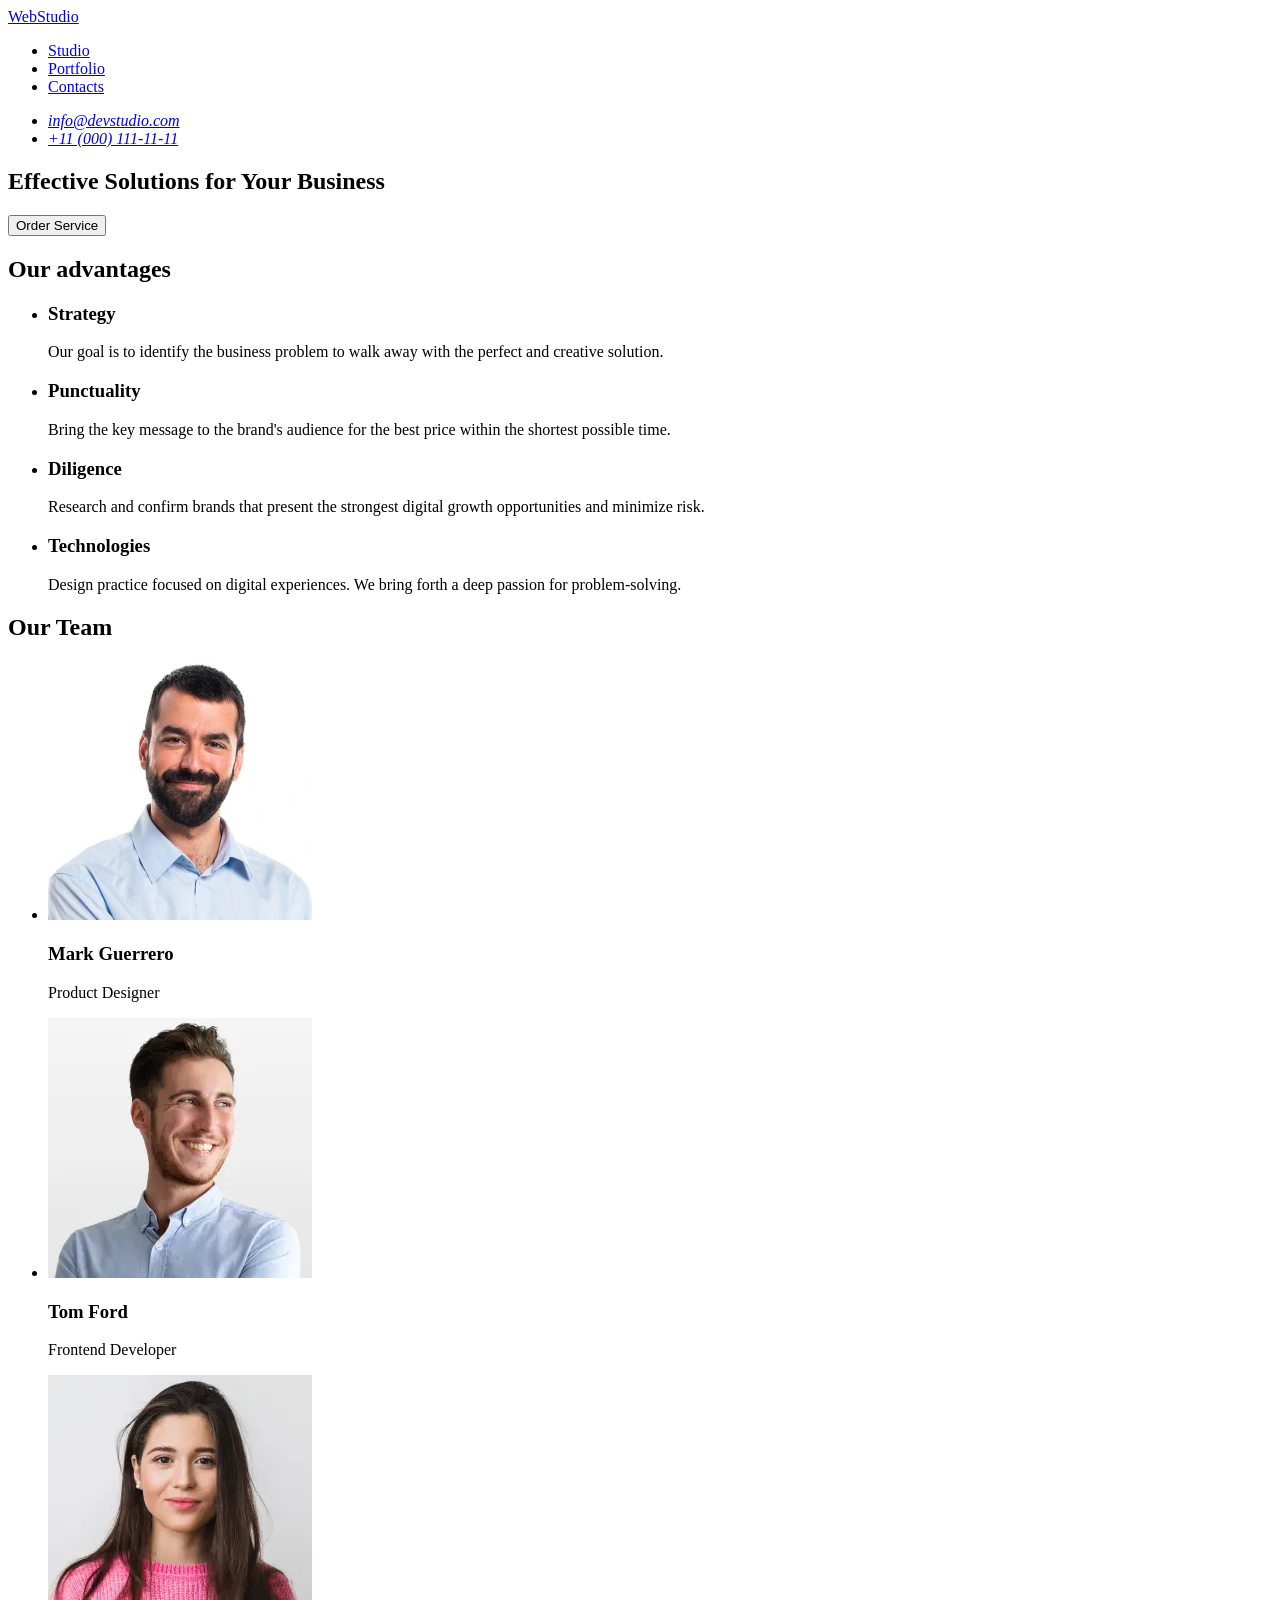
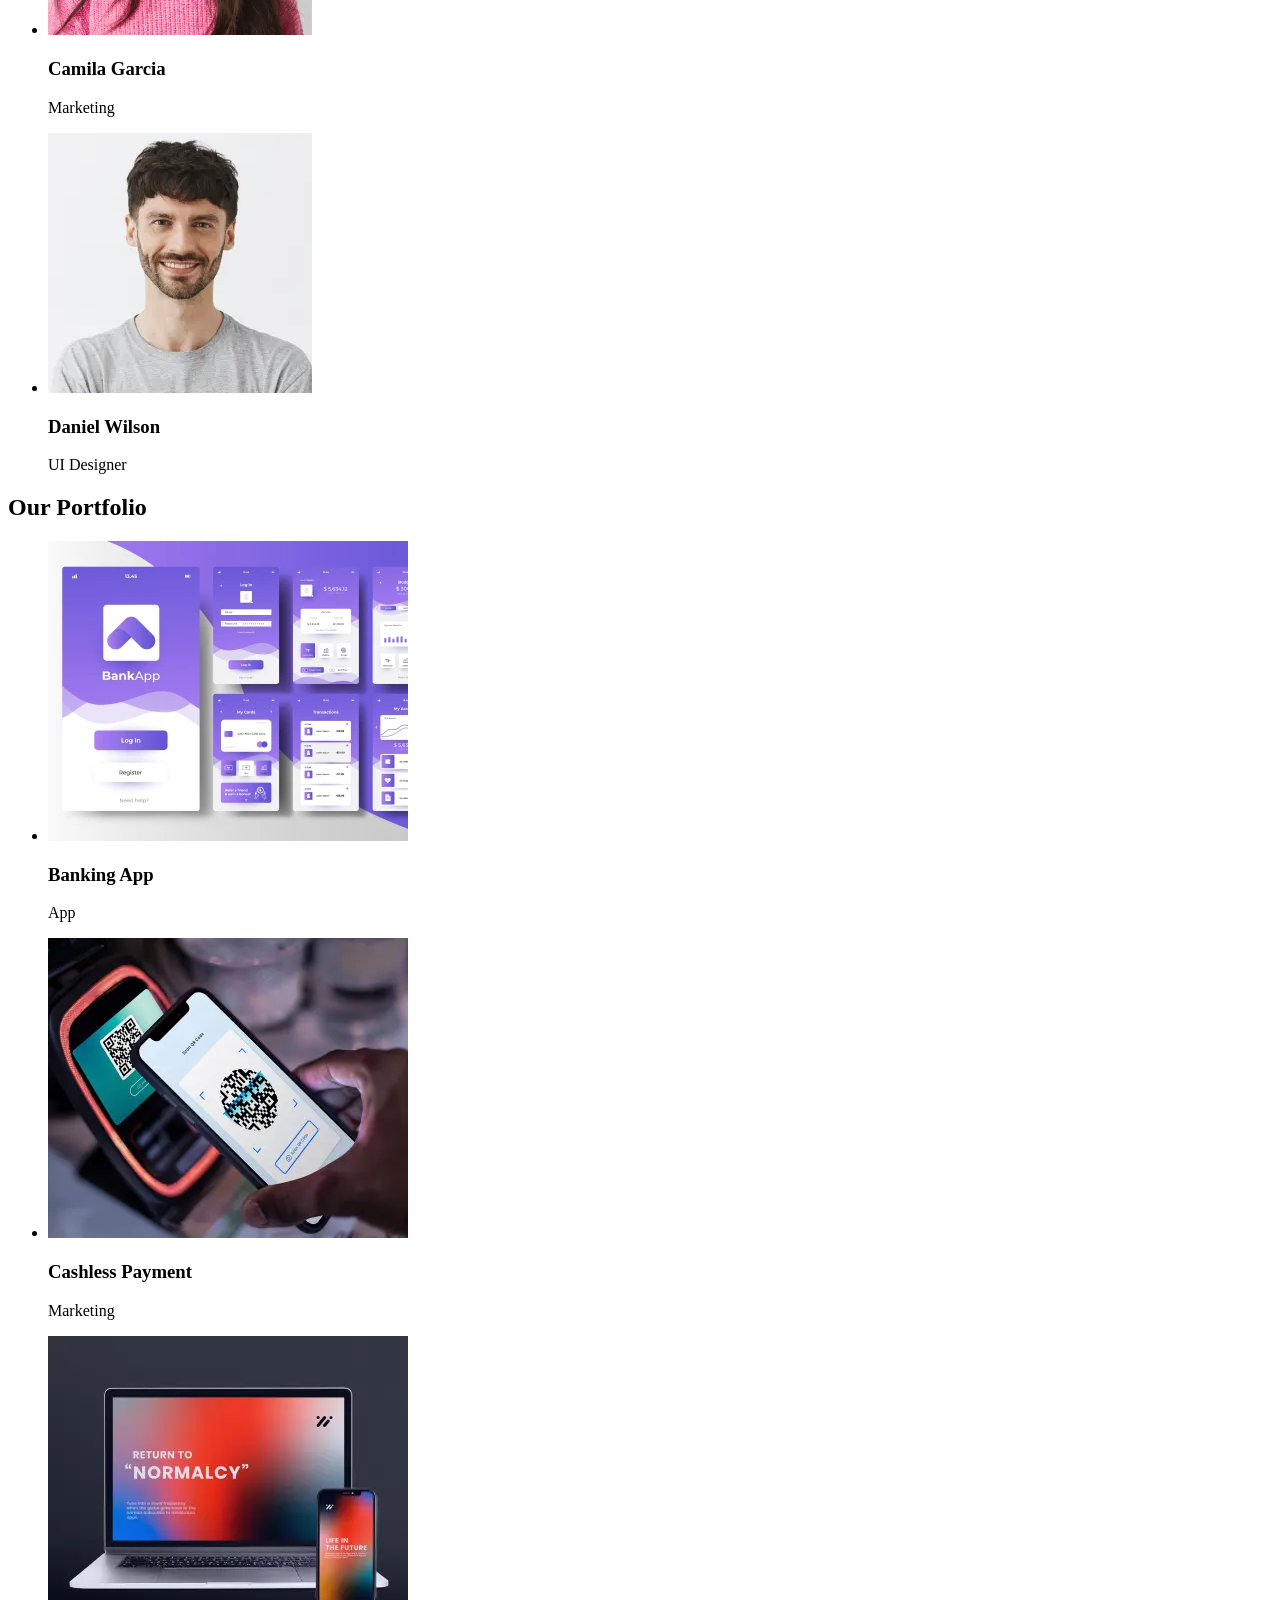
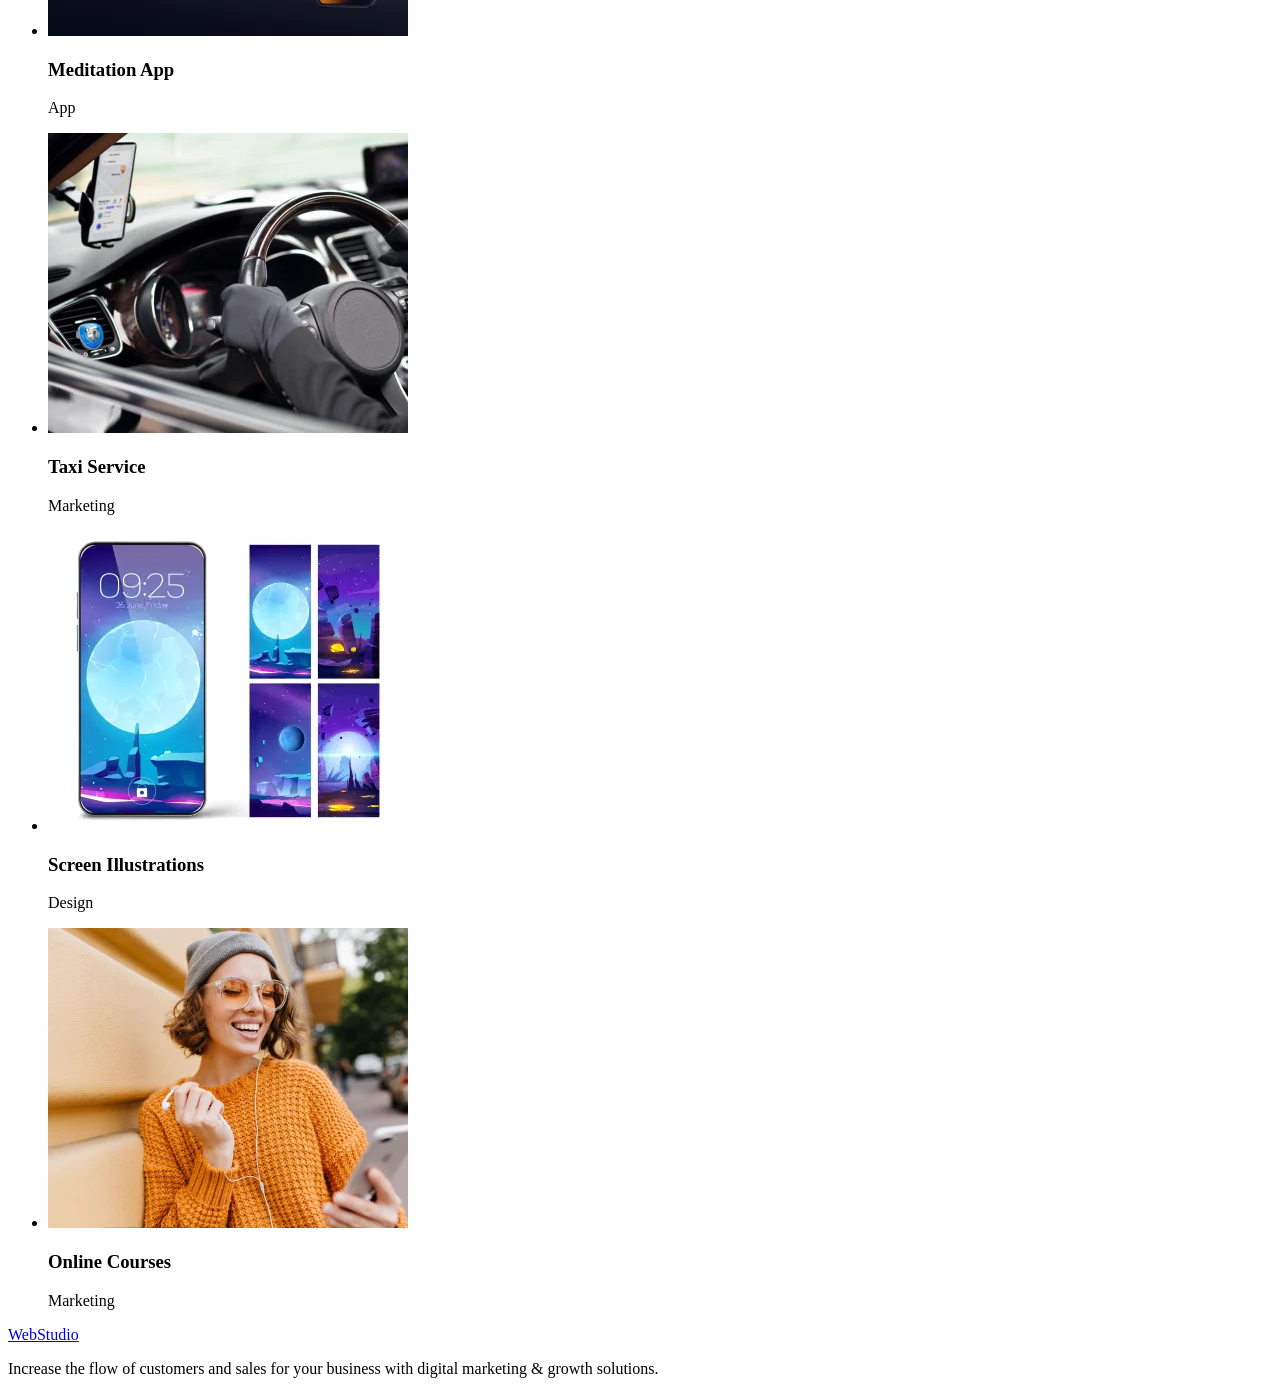
==== index.html @ dbe1999b "add_prettier" ====
<!DOCTYPE html>
<html lang="en">
  <head>
    <meta charset="UTF-8" />
    <meta name="viewport" content="width=device-width, initial-scale=1.0" />
    <title>WEBSTUDIO</title>
  </head>

  <body>
    <header>
      <nav>
        <a href="./index.html">WebStudio</a>
        <ul>
          <li><a href="#">Studio</a></li>
          <li><a href="#">Portfolio</a></li>
          <li><a href="#">Contacts</a></li>
        </ul>
      </nav>
      <address>
        <ul>
          <li><a href="mailto:info@devstudio.com">info@devstudio.com</a></li>
          <li><a href="tel:+110001111111">+11 (000) 111-11-11</a></li>
        </ul>
      </address>
    </header>
    <main>
      <!-- hero section -->
      <section>
        <h1>Effective Solutions for Your Business</h1>
        <button type="button">Order Service</button>
      </section>
      <!-- our advantages section  -->
      <section>
        <h2>Our advantages</h2>
        <ul>
          <li>
            <h3>Strategy</h3>
            <p>
              Our goal is to identify the business problem to walk away with the
              perfect and creative solution.
            </p>
          </li>
          <li>
            <h3>Punctuality</h3>
            <p>
              Bring the key message to the brand's audience for the best price
              within the shortest possible time.
            </p>
          </li>
          <li>
            <h3>Diligence</h3>
            <p>
              Research and confirm brands that present the strongest digital
              growth opportunities and minimize risk.
            </p>
          </li>
          <li>
            <h3>Technologies</h3>
            <p>
              Design practice focused on digital experiences. We bring forth a
              deep passion for problem-solving.
            </p>
          </li>
        </ul>
      </section>
      <!-- our team section -->
      <section>
        <h2>Our Team</h2>
        <ul>
          <li>
            <img
              src="./images/our_team/Mark Guerrero.webp"
              alt="img-Product-Designer "
              width="264"
            />
            <h3>Mark Guerrero</h3>
            <p>Product Designer</p>
          </li>
          <li>
            <img
              src="./images/our_team/Tom Ford.webp"
              alt="img-Tom-Ford"
              width="264"
            />
            <h3>Tom Ford</h3>
            <p>Frontend Developer</p>
          </li>
          <li>
            <img
              src="./images/our_team/Camila Garcia.webp"
              alt="img-Camila-Garcia"
              width="264"
            />
            <h3>Camila Garcia</h3>
            <p>Marketing</p>
          </li>
          <li>
            <img
              src="./images/our_team/Daniel Wilson.webp"
              alt="img-Daniel-Wilson"
              width="264"
            />
            <h3>Daniel Wilson</h3>
            <p>UI Designer</p>
          </li>
        </ul>
      </section>
      <section>
        <h2>Our Portfolio</h2>
        <ul>
          <li>
            <img
              src="./images/our_portfolio/banking_app.webp"
              alt="banking_app"
              width="360"
            />
            <h3>Banking App</h3>
            <p>App</p>
          </li>
          <li>
            <img
              src="./images/our_portfolio/cashless_payment.webp"
              alt=" cashless_payment"
              width="360"
            />
            <h3>Cashless Payment</h3>
            <p>Marketing</p>
          </li>
          <li>
            <img
              src="./images/our_portfolio/meditation_app.webp"
              alt=" meditation_app"
              width="360"
            />
            <h3>Meditation App</h3>
            <p>App</p>
          </li>
          <li>
            <img
              src="./images/our_portfolio/taxi_service.webp"
              alt=" taxi_service"
              width="360"
            />
            <h3>Taxi Service</h3>
            <p>Marketing</p>
          </li>
          <li>
            <img
              src="./images/our_portfolio/screen_illustrations.webp"
              alt="screen_illustrations"
              width="360"
            />
            <h3>Screen Illustrations</h3>
            <p>Design</p>
          </li>
          <li>
            <img
              src="./images/our_portfolio/online_courses.webp"
              alt=" online_courses"
              width="360"
            />
            <h3>Online Courses</h3>
            <p>Marketing</p>
          </li>
        </ul>
      </section>
    </main>
    <footer>
      <a href="./index.html">WebStudio</a>
      <p>
        Increase the flow of customers and sales for your business with digital
        marketing & growth solutions.
      </p>
    </footer>
  </body>
</html>
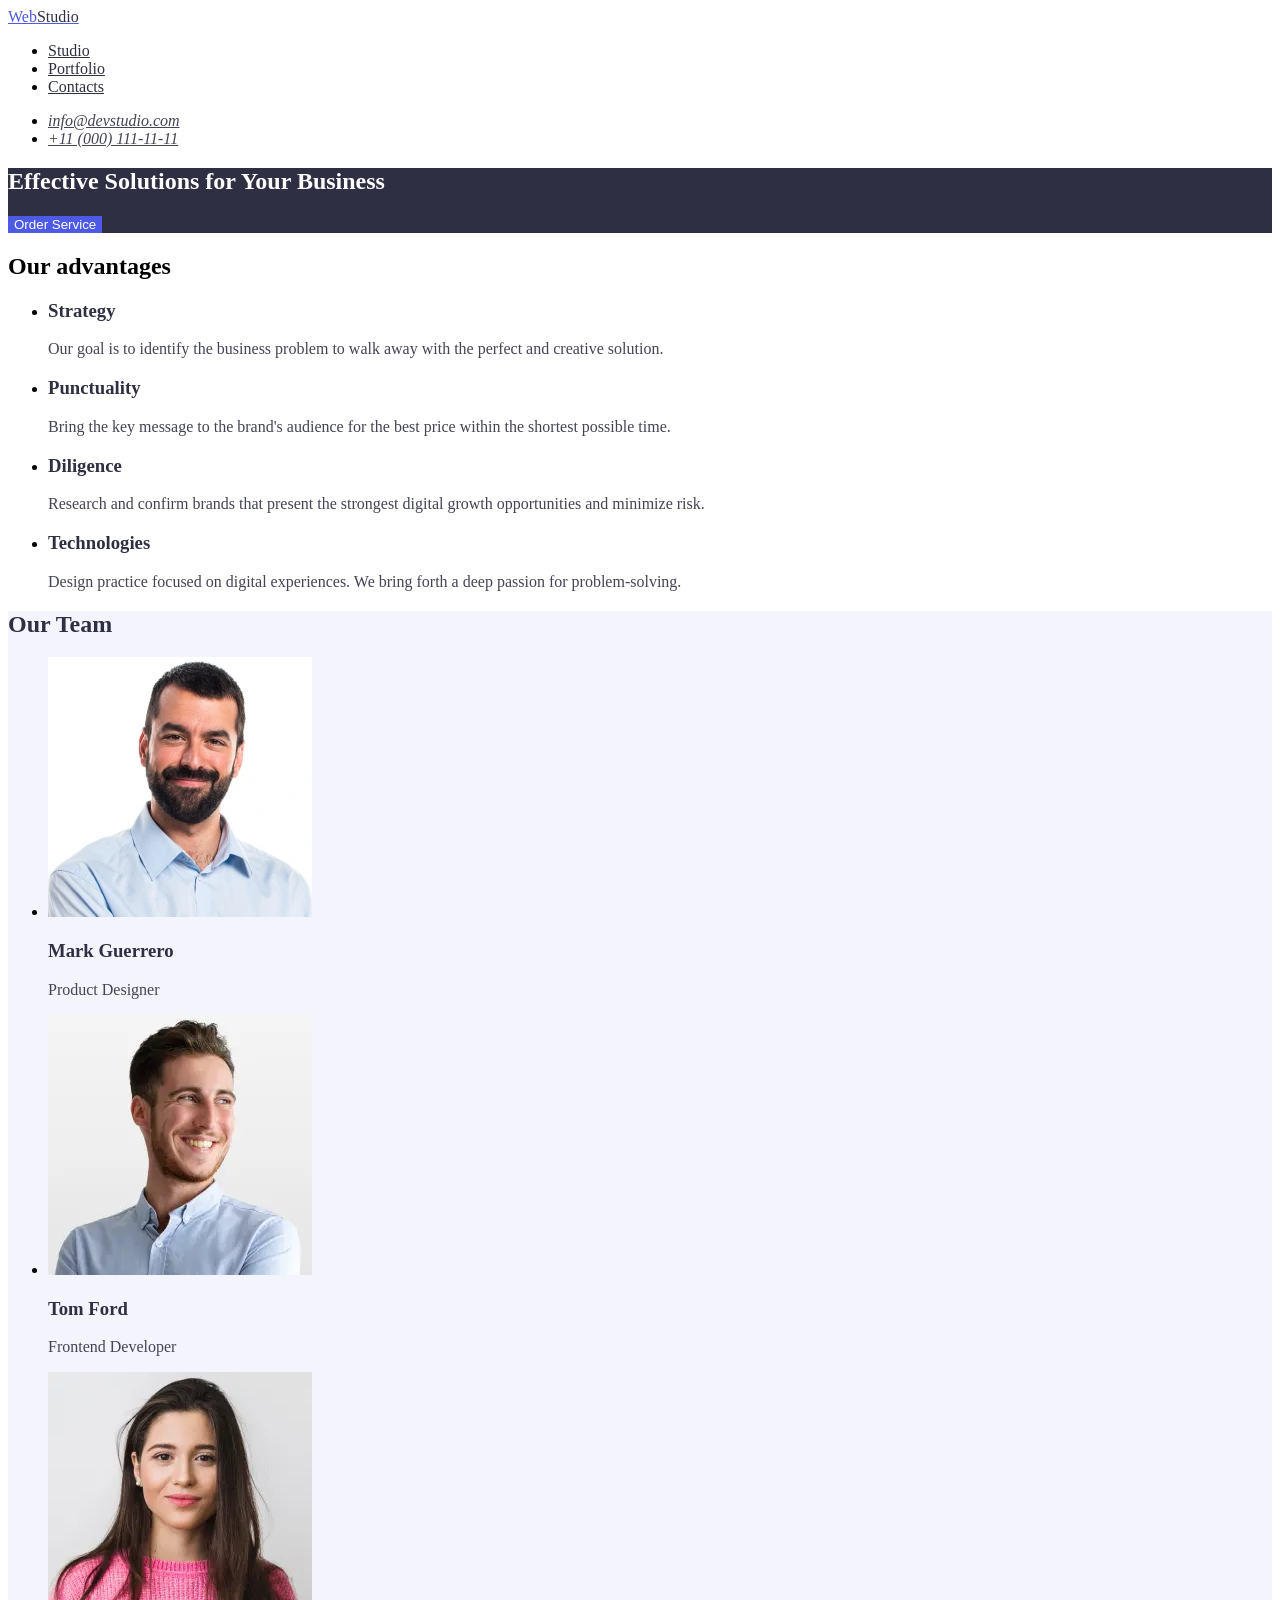
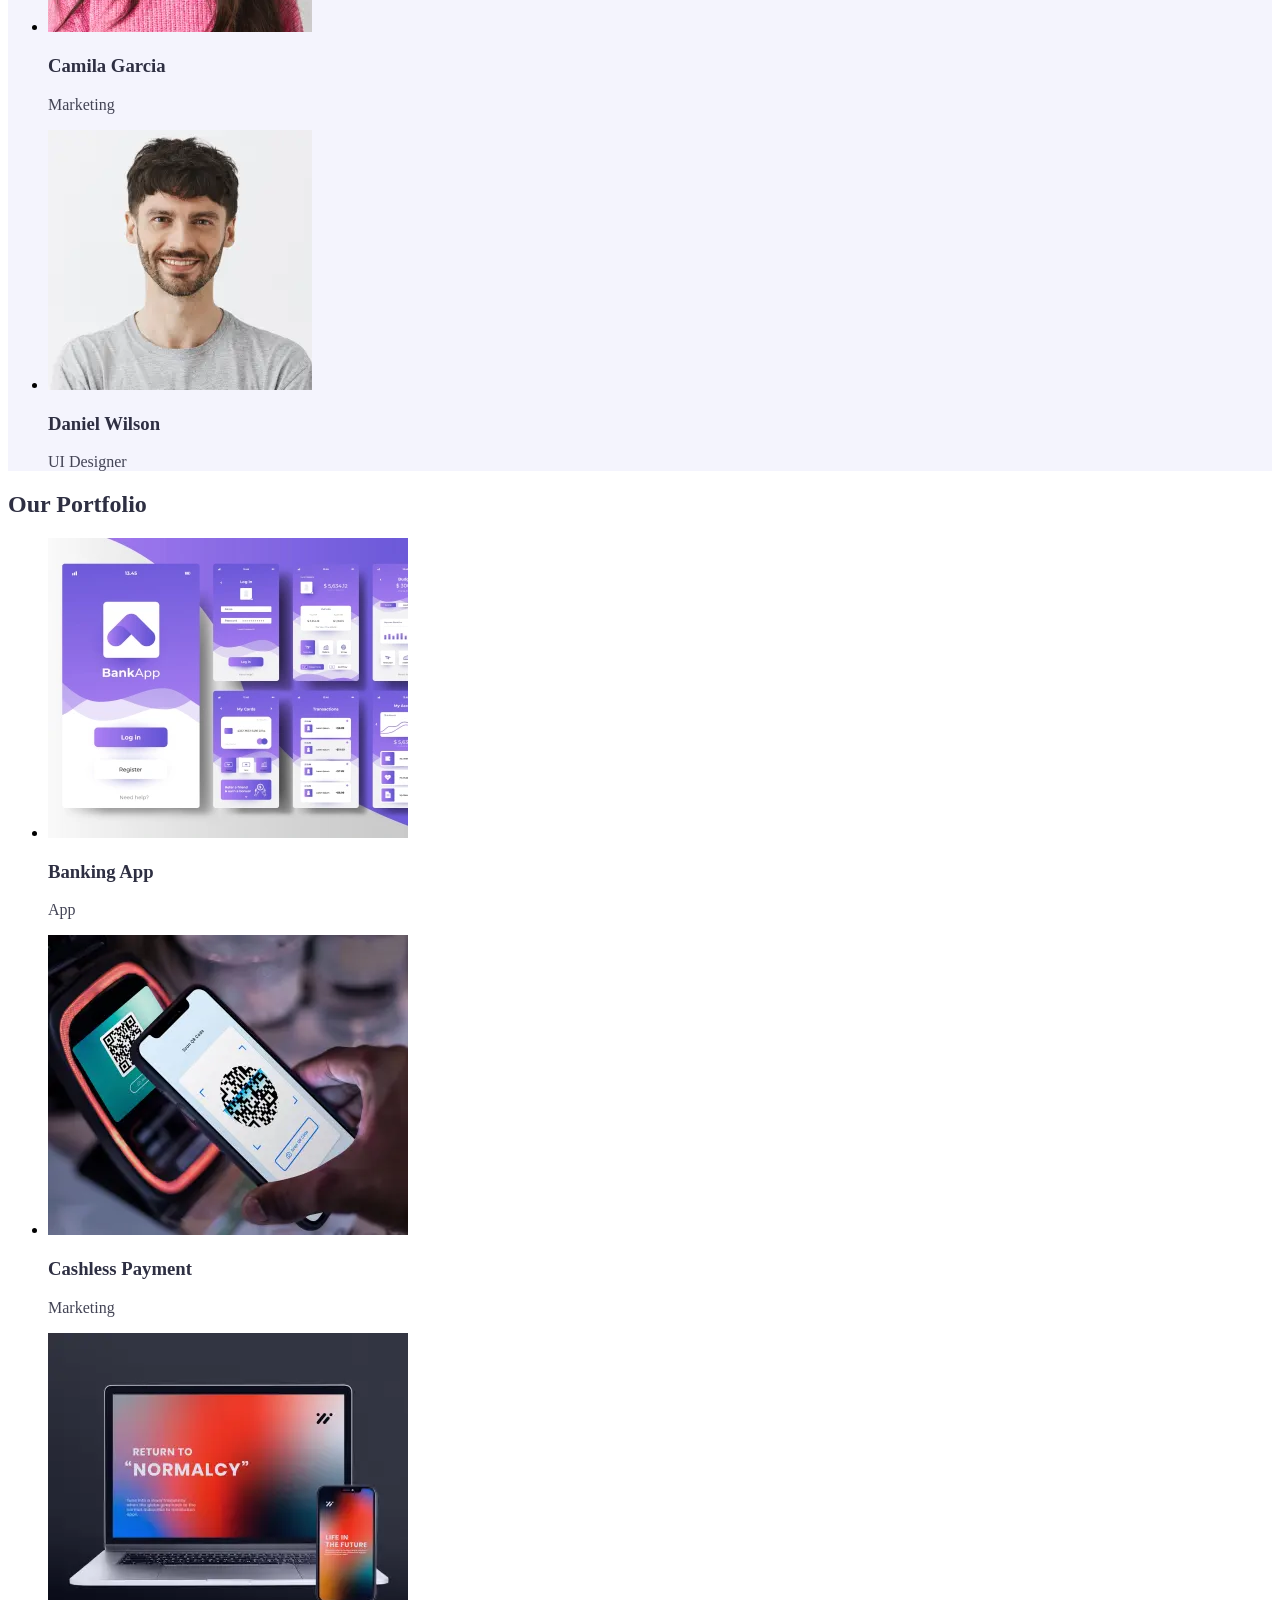
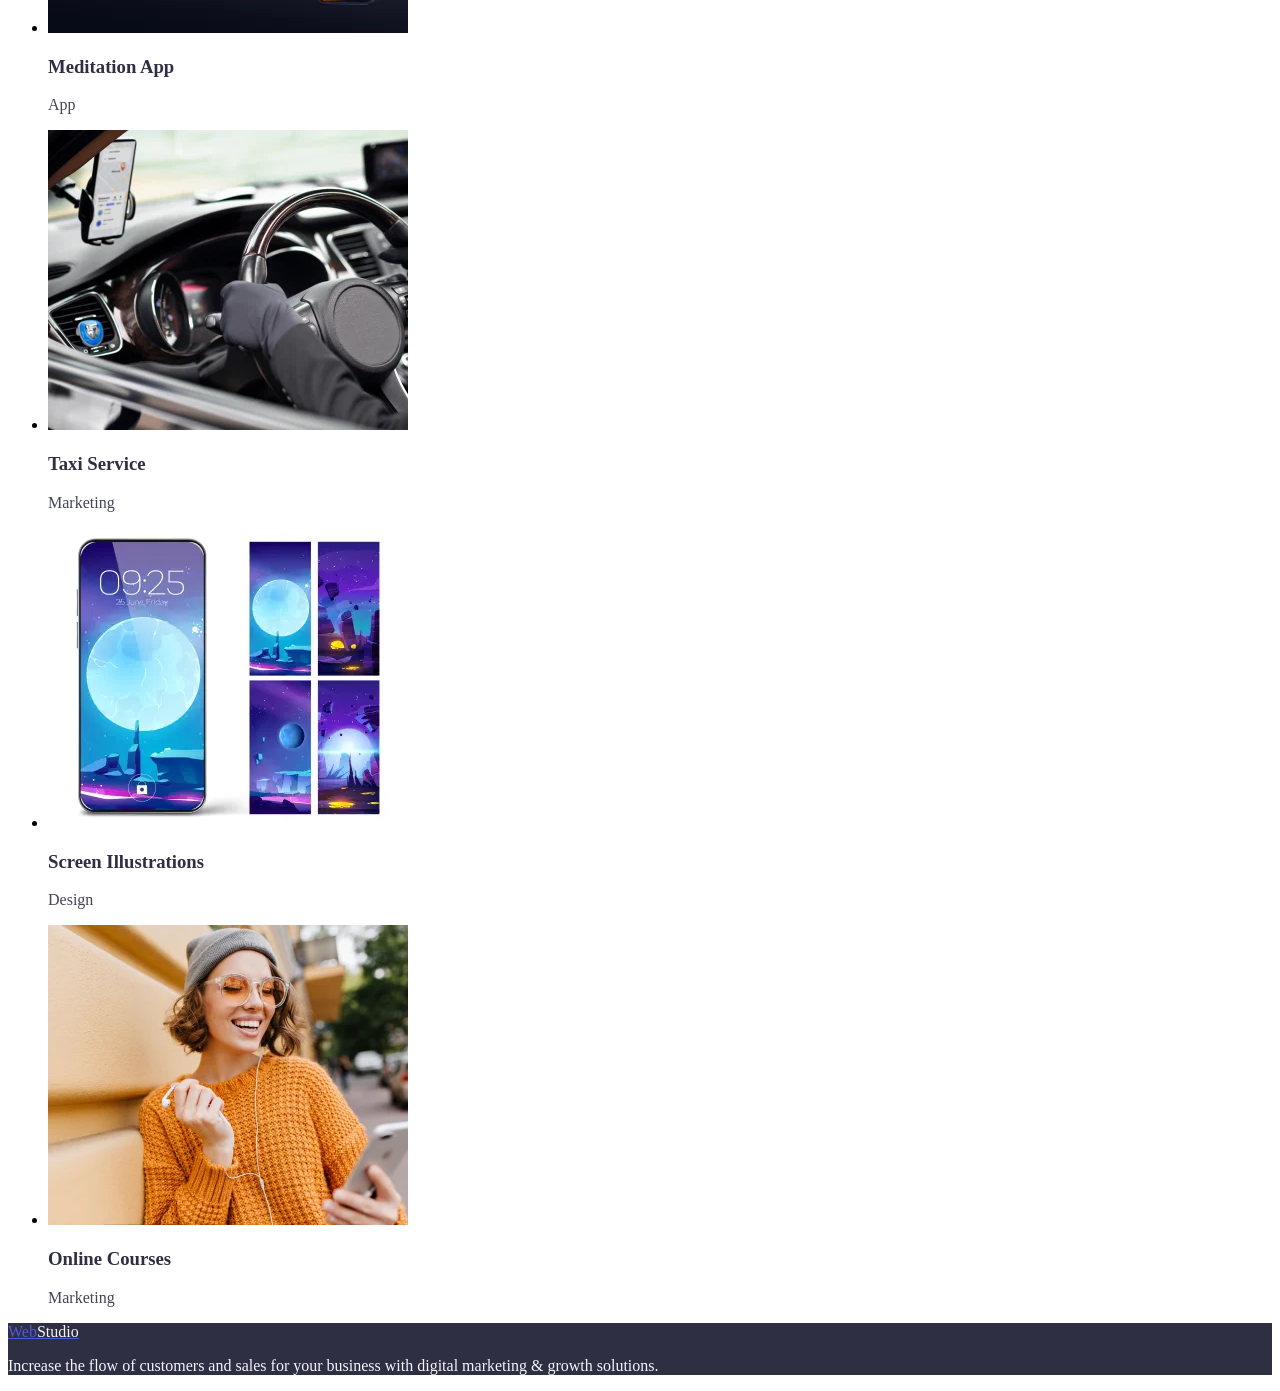
==== commit ea8f071d: "add-first-styles" ====
--- a/index.html
+++ b/index.html
@@ -4,59 +4,76 @@
     <meta charset="UTF-8" />
     <meta name="viewport" content="width=device-width, initial-scale=1.0" />
     <title>WEBSTUDIO</title>
+    <!-- styles -->
+    <link rel="stylesheet" href="./css/styles.css" />
+    <!-- fonts -->
+    <link rel="preconnect" href="https://fonts.googleapis.com" />
+    <link rel="preconnect" href="https://fonts.gstatic.com" crossorigin />
+    <link
+      href="https://fonts.googleapis.com/css2?family=Raleway:wght@700&family=Roboto:ital,wght@0,400;0,500;1,700&display=swap"
+      rel="stylesheet"
+    />
   </head>
 
   <body>
     <header>
       <nav>
-        <a href="./index.html">WebStudio</a>
+        <a class="logo" href="./index.html">
+          Web<span class="logo-studio">Studio</span></a
+        >
         <ul>
-          <li><a href="#">Studio</a></li>
-          <li><a href="#">Portfolio</a></li>
-          <li><a href="#">Contacts</a></li>
+          <li><a class="nav-link" href="#">Studio</a></li>
+          <li><a class="nav-link" href="#">Portfolio</a></li>
+          <li><a class="nav-link" href="#">Contacts</a></li>
         </ul>
       </nav>
       <address>
         <ul>
-          <li><a href="mailto:info@devstudio.com">info@devstudio.com</a></li>
-          <li><a href="tel:+110001111111">+11 (000) 111-11-11</a></li>
+          <li>
+            <a class="nav-mail" href="mailto:info@devstudio.com"
+              >info@devstudio.com</a
+            >
+          </li>
+          <li>
+            <a class="nav-tel" href="tel:+110001111111">+11 (000) 111-11-11</a>
+          </li>
         </ul>
       </address>
     </header>
     <main>
       <!-- hero section -->
-      <section>
-        <h1>Effective Solutions for Your Business</h1>
-        <button type="button">Order Service</button>
+      <section class="hero-section">
+        <h1 class="hero-title">Effective Solutions for Your Business</h1>
+        <button class="hero-button" type="button">Order Service</button>
       </section>
       <!-- our advantages section  -->
-      <section>
+      <section class="our-advantages-section">
         <h2>Our advantages</h2>
         <ul>
           <li>
-            <h3>Strategy</h3>
-            <p>
+            <h3 class="advantages-title">Strategy</h3>
+            <p class="advantages-text">
               Our goal is to identify the business problem to walk away with the
               perfect and creative solution.
             </p>
           </li>
           <li>
-            <h3>Punctuality</h3>
-            <p>
+            <h3 class="advantages-title">Punctuality</h3>
+            <p class="advantages-text">
               Bring the key message to the brand's audience for the best price
               within the shortest possible time.
             </p>
           </li>
           <li>
-            <h3>Diligence</h3>
-            <p>
+            <h3 class="advantages-title">Diligence</h3>
+            <p class="advantages-text">
               Research and confirm brands that present the strongest digital
               growth opportunities and minimize risk.
             </p>
           </li>
           <li>
-            <h3>Technologies</h3>
-            <p>
+            <h3 class="advantages-title">Technologies</h3>
+            <p class="advantages-text">
               Design practice focused on digital experiences. We bring forth a
               deep passion for problem-solving.
             </p>
@@ -64,8 +81,8 @@
         </ul>
       </section>
       <!-- our team section -->
-      <section>
-        <h2>Our Team</h2>
+      <section class="our-team-section">
+        <h2 class="team-title">Our Team</h2>
         <ul>
           <li>
             <img
@@ -73,8 +90,8 @@
               alt="img-Product-Designer "
               width="264"
             />
-            <h3>Mark Guerrero</h3>
-            <p>Product Designer</p>
+            <h3 class="name-team-title">Mark Guerrero</h3>
+            <p class="prof-name-title">Product Designer</p>
           </li>
           <li>
             <img
@@ -82,8 +99,8 @@
               alt="img-Tom-Ford"
               width="264"
             />
-            <h3>Tom Ford</h3>
-            <p>Frontend Developer</p>
+            <h3 class="name-team-title">Tom Ford</h3>
+            <p class="prof-name-title">Frontend Developer</p>
           </li>
           <li>
             <img
@@ -91,8 +108,8 @@
               alt="img-Camila-Garcia"
               width="264"
             />
-            <h3>Camila Garcia</h3>
-            <p>Marketing</p>
+            <h3 class="name-team-title">Camila Garcia</h3>
+            <p class="prof-name-title">Marketing</p>
           </li>
           <li>
             <img
@@ -100,13 +117,14 @@
               alt="img-Daniel-Wilson"
               width="264"
             />
-            <h3>Daniel Wilson</h3>
-            <p>UI Designer</p>
+            <h3 class="name-team-title">Daniel Wilson</h3>
+            <p class="prof-name-title">UI Designer</p>
           </li>
         </ul>
       </section>
-      <section>
-        <h2>Our Portfolio</h2>
+      <!-- Our Portfolio -->
+      <section class="our-porfolio-section">
+        <h2 class="portfolio-title">Our Portfolio</h2>
         <ul>
           <li>
             <img
@@ -114,8 +132,8 @@
               alt="banking_app"
               width="360"
             />
-            <h3>Banking App</h3>
-            <p>App</p>
+            <h3 class="service-title">Banking App</h3>
+            <p class="option-text">App</p>
           </li>
           <li>
             <img
@@ -123,8 +141,8 @@
               alt=" cashless_payment"
               width="360"
             />
-            <h3>Cashless Payment</h3>
-            <p>Marketing</p>
+            <h3 class="service-title">Cashless Payment</h3>
+            <p class="option-text">Marketing</p>
           </li>
           <li>
             <img
@@ -132,8 +150,8 @@
               alt=" meditation_app"
               width="360"
             />
-            <h3>Meditation App</h3>
-            <p>App</p>
+            <h3 class="service-title">Meditation App</h3>
+            <p class="option-text">App</p>
           </li>
           <li>
             <img
@@ -141,8 +159,8 @@
               alt=" taxi_service"
               width="360"
             />
-            <h3>Taxi Service</h3>
-            <p>Marketing</p>
+            <h3 class="service-title">Taxi Service</h3>
+            <p class="option-text">Marketing</p>
           </li>
           <li>
             <img
@@ -150,8 +168,8 @@
               alt="screen_illustrations"
               width="360"
             />
-            <h3>Screen Illustrations</h3>
-            <p>Design</p>
+            <h3 class="service-title">Screen Illustrations</h3>
+            <p class="option-text">Design</p>
           </li>
           <li>
             <img
@@ -159,15 +177,18 @@
               alt=" online_courses"
               width="360"
             />
-            <h3>Online Courses</h3>
-            <p>Marketing</p>
+            <h3 class="service-title">Online Courses</h3>
+            <p class="option-text">Marketing</p>
           </li>
         </ul>
       </section>
     </main>
-    <footer>
-      <a href="./index.html">WebStudio</a>
-      <p>
+    <!-- footer-section -->
+    <footer class="footer-section">
+      <a class="logo" href="./index.html"
+        >Web<span class="logo-studio-footer">Studio</span>
+      </a>
+      <p class="footer-text">
         Increase the flow of customers and sales for your business with digital
         marketing & growth solutions.
       </p>
--- a/css/styles.css
+++ b/css/styles.css
@@ -0,0 +1,99 @@
+/* HEADER */
+
+.logo{
+    color:#4D5AE5;
+}
+.logo-studio{
+    color: #2E2F42;
+}
+.nav-link{
+    color:#2E2F42;
+}
+.nav-link:active{
+    color: #404BBF;
+}
+.nav-mail{
+    color:#434455;
+}
+.nav-mail:active{
+    color:#404BBF;
+}
+.nav-tel {
+    color:#434455;
+}
+
+/* HERO-SECTION */
+
+.hero-section{
+    background-color: #2E2F42;
+}
+
+.hero-title{
+    color: #FFFFFF;
+}
+
+.hero-button{
+    background-color: #4D5AE5;
+    color: #FFFFFF;
+    cursor: pointer;
+    border: none;
+}
+.hero-button:hover {
+    background-color: #404BBF;
+    color: #FFFFFF;
+    
+}
+
+/* OUR ADVANTAGES */
+
+.our-advantages-section{
+    background-color: #fff;
+}
+.advantages-title{
+    color: #2E2F42;
+}
+.advantages-text{
+    color: #434455;
+}
+
+/* OUR TEAM */
+
+.our-team-section{
+    background-color: #F4F4FD;
+}
+.team-title{
+    color: #2E2F42;
+}
+.name-team-title{
+    color: #2E2F42;
+}
+.prof-name-title{
+    color: #434455;
+}
+
+/* Our portfolio */
+.our-porfolio-section{
+    background-color: #FFFFFF;
+}
+.portfolio-title{
+    color: #2E2F42;
+}
+.service-title{
+    color: #2E2F42;
+}
+.option-text{
+    color: #434455;
+}
+/* FOOTER */
+.footer-section{
+    background-color: #2E2F42;
+}
+.logo{
+    color: #4D5AE5;
+}
+.logo-studio-footer{
+    color: #F4F4FD;
+}
+.footer-text{
+    color: #F4F4FD;
+}
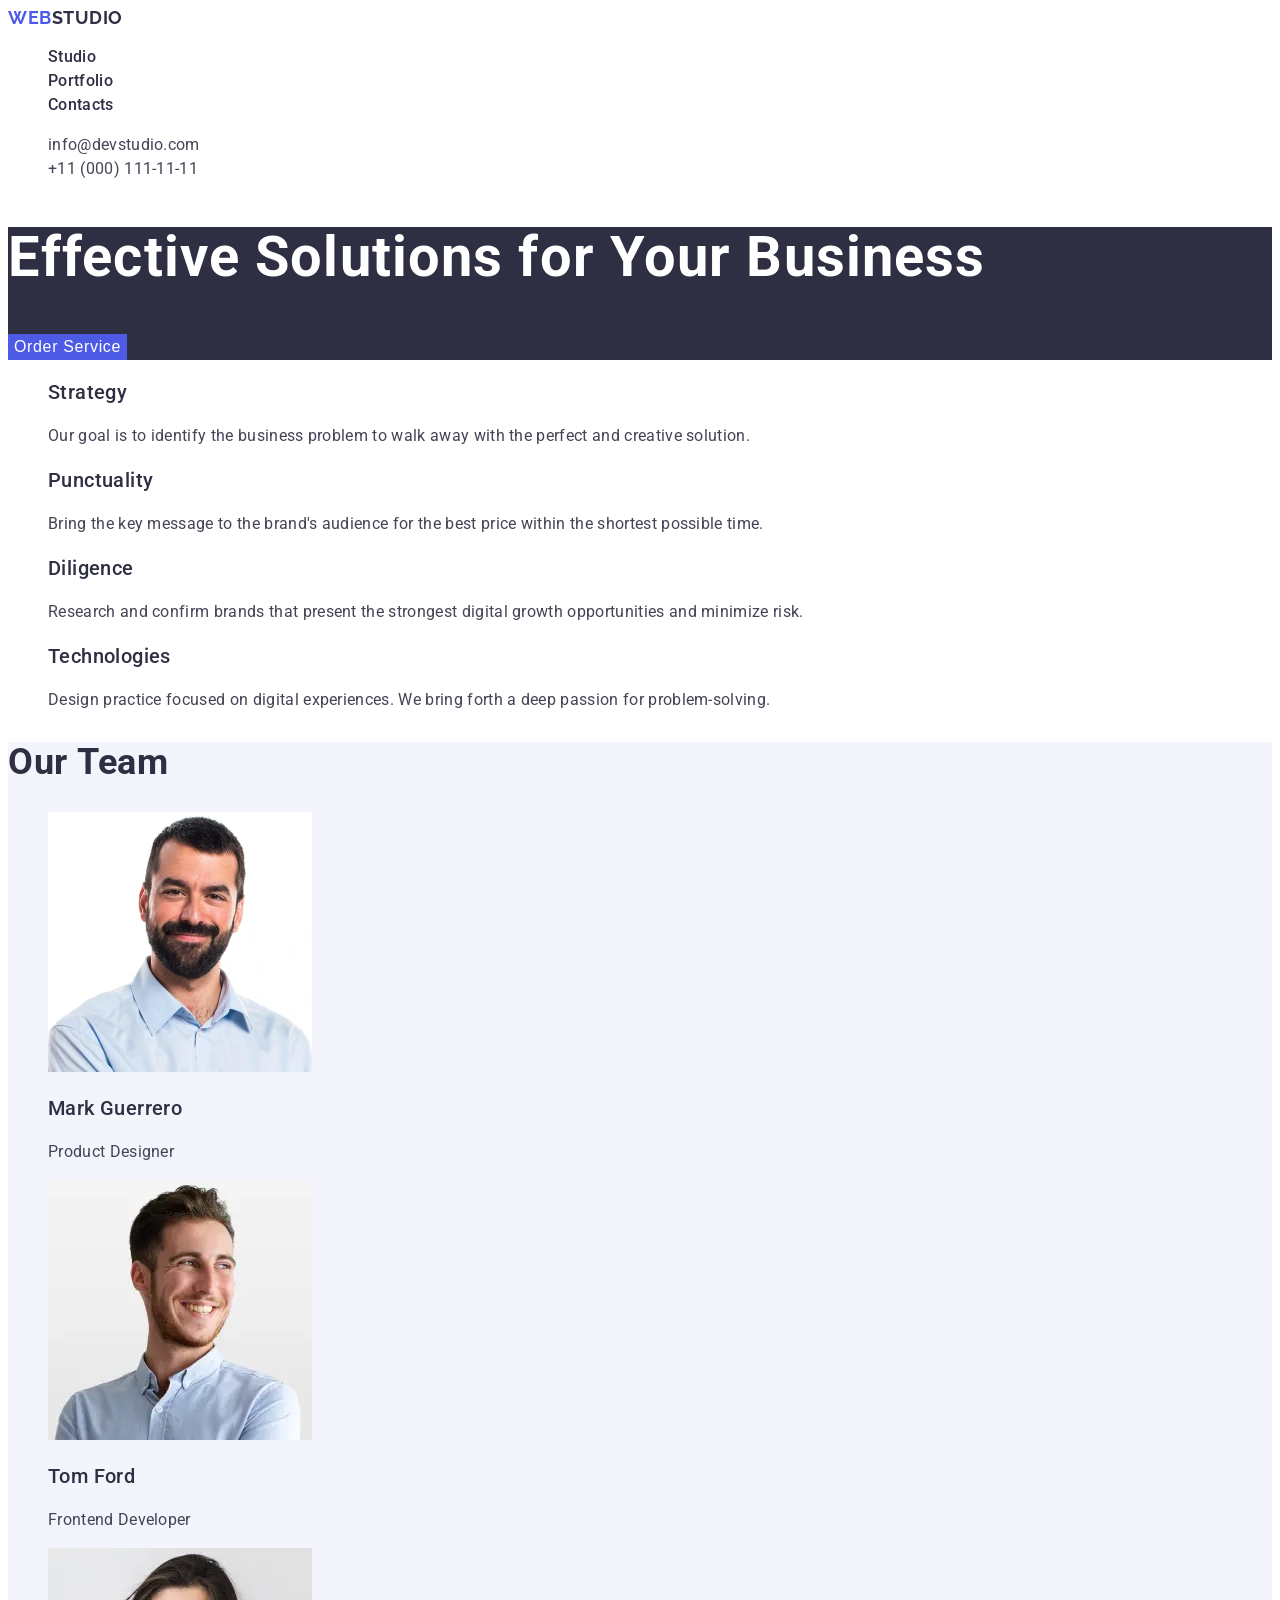
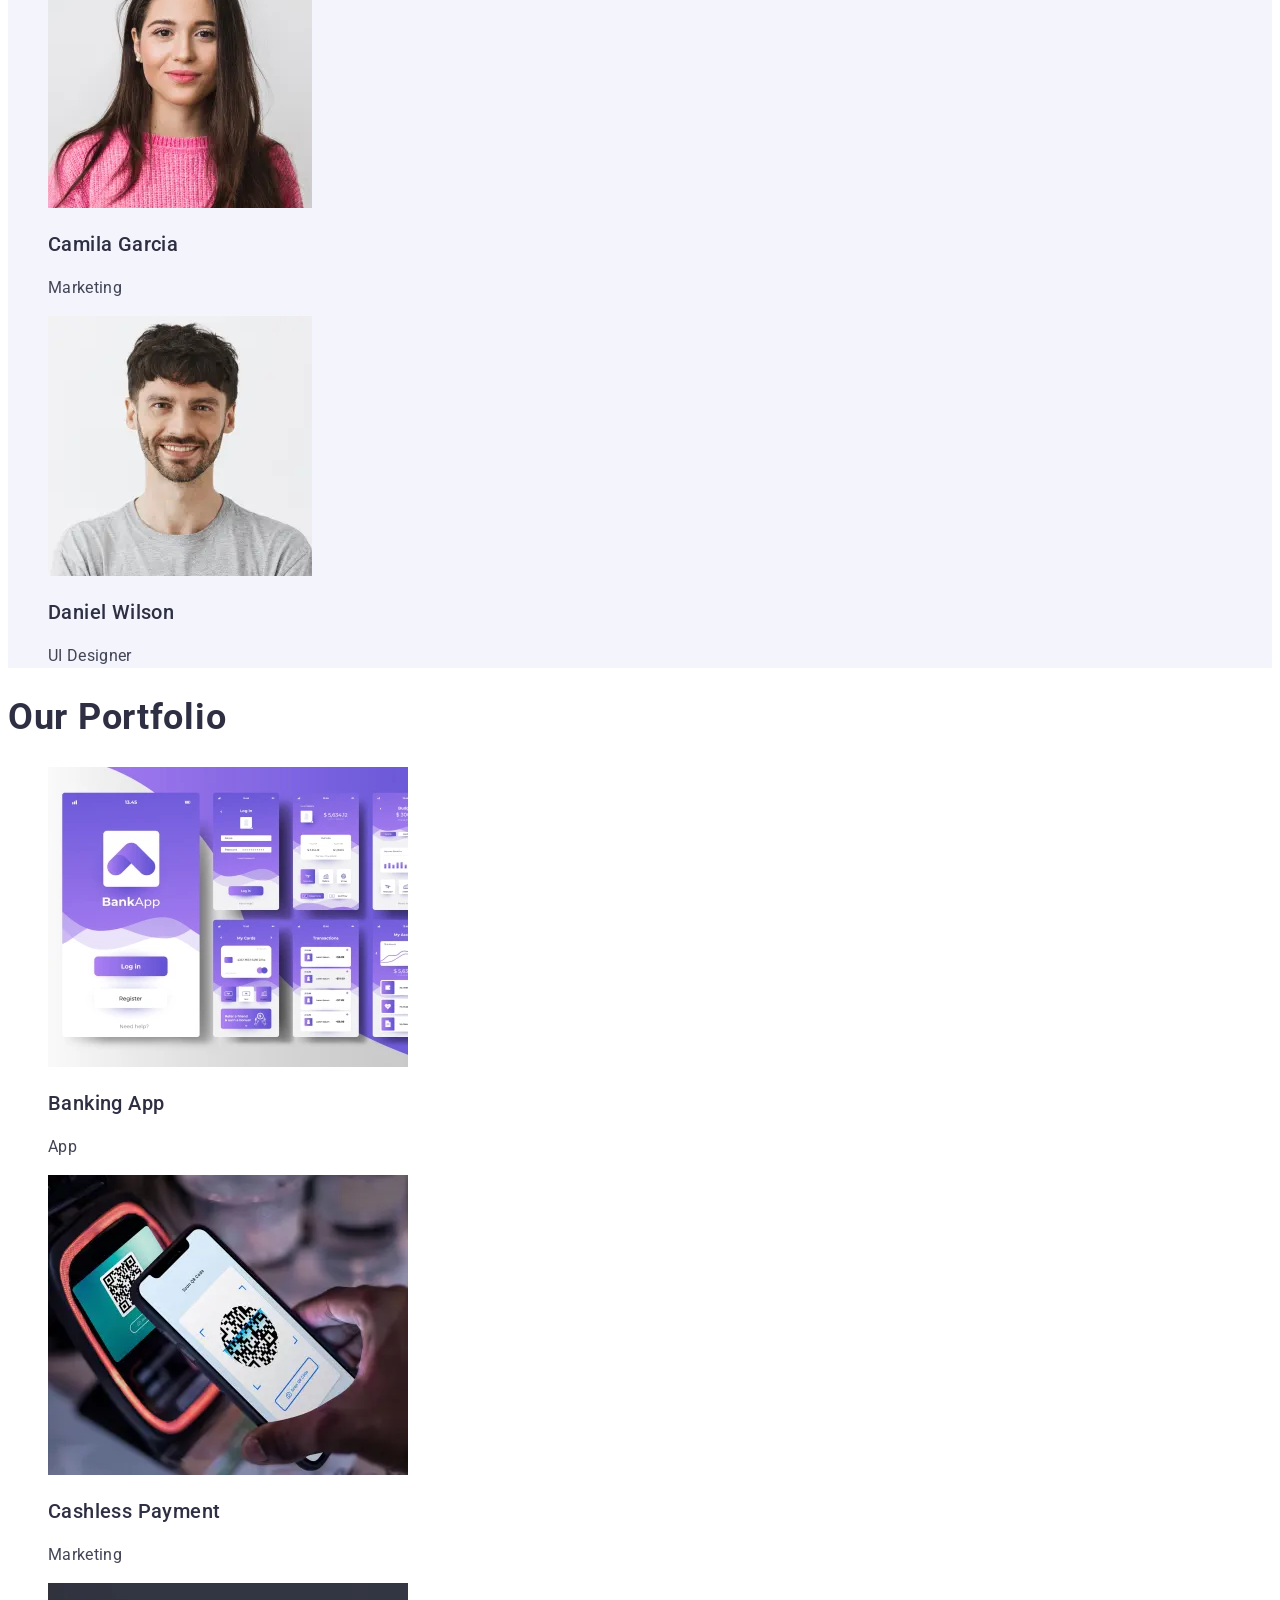
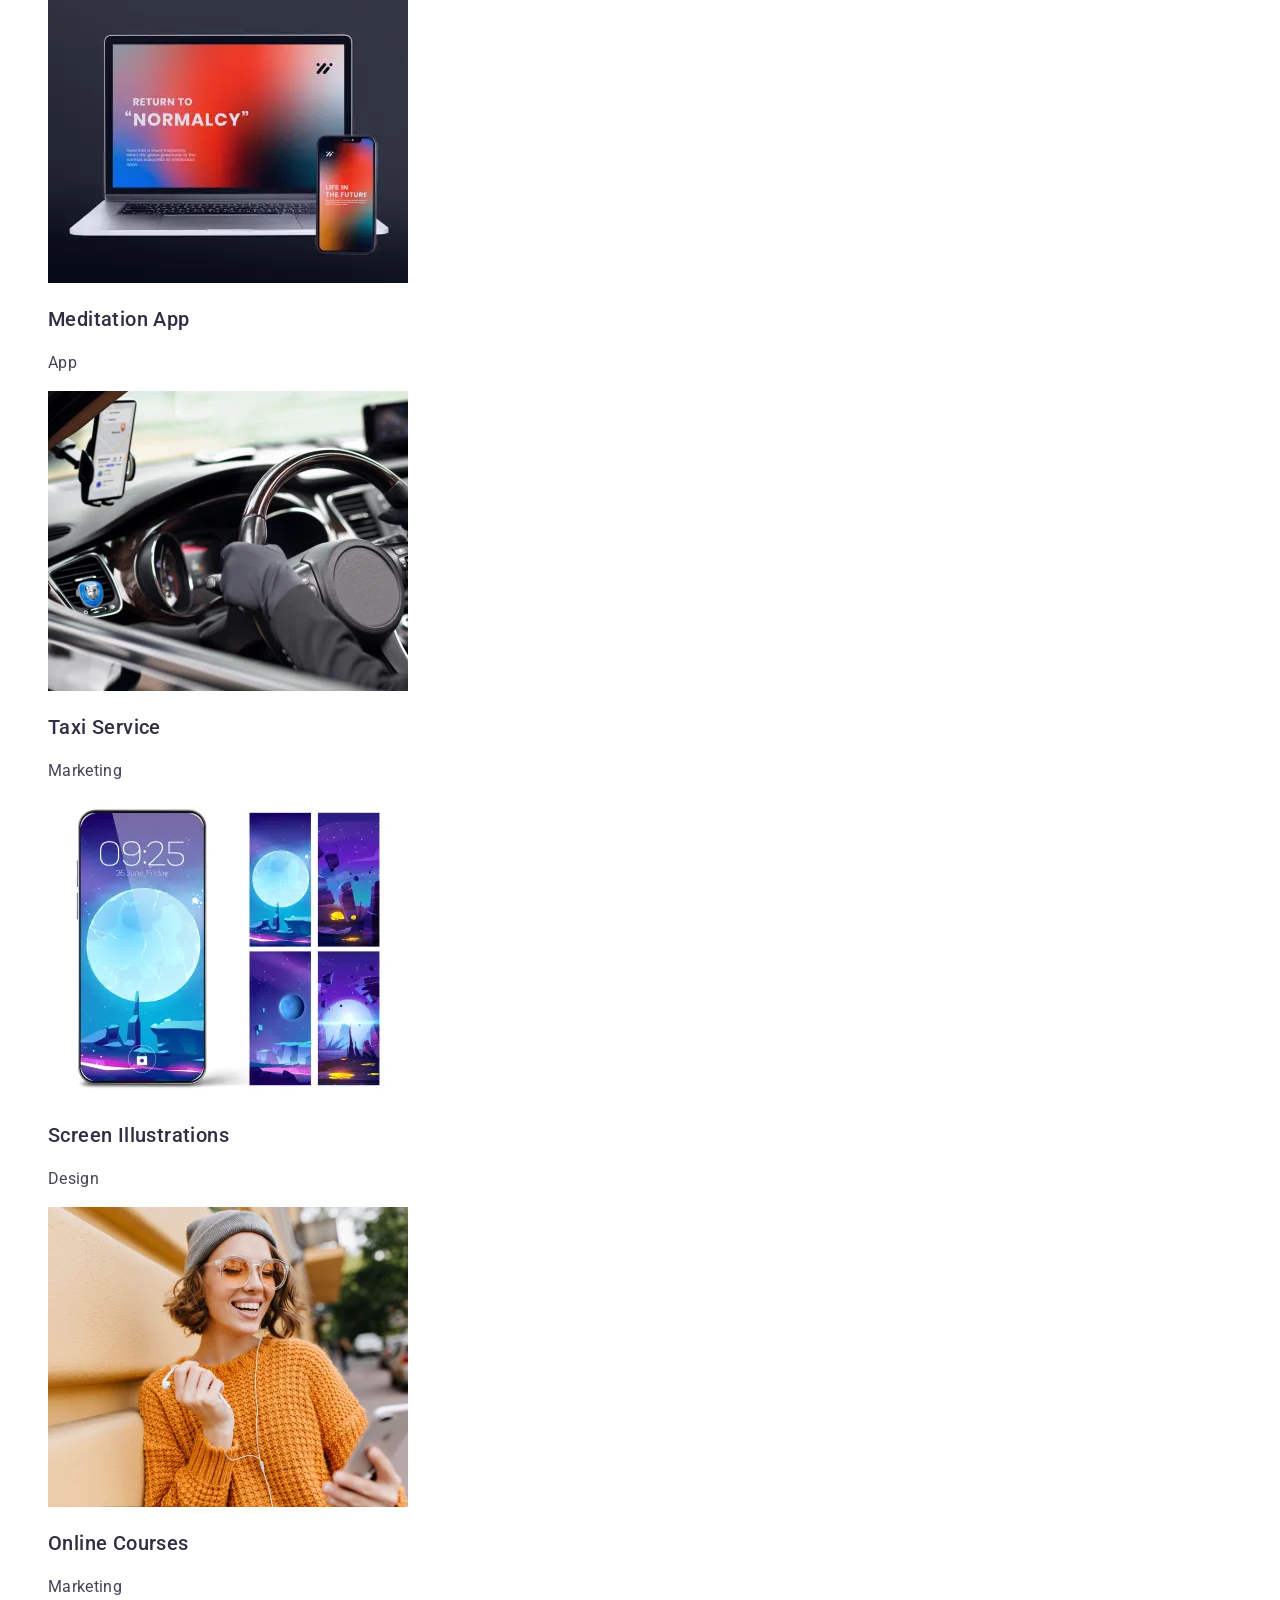
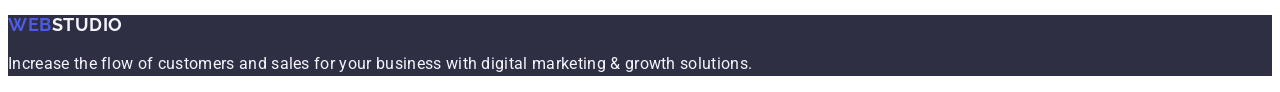
==== commit ea59f9c2: "add-styles-fonts" ====
--- a/index.html
+++ b/index.html
@@ -48,7 +48,6 @@
       </section>
       <!-- our advantages section  -->
       <section class="our-advantages-section">
-        <h2>Our advantages</h2>
         <ul>
           <li>
             <h3 class="advantages-title">Strategy</h3>
--- a/css/styles.css
+++ b/css/styles.css
@@ -1,25 +1,56 @@
+body {
+    font-family: 'Roboto', sans-serif; 
+    font-size: 16px;
+}
+a{
+    text-decoration: none;
+}
+ul{
+    list-style-type: none;
+}
 /* HEADER */
 
 .logo{
     color:#4D5AE5;
+    font-family: Raleway;
+    font-size: 18px;
+    font-weight: 700;
+    line-height: 1.16;
+    letter-spacing: 0.54px;
+    text-transform: uppercase;
+
 }
 .logo-studio{
     color: #2E2F42;
 }
 .nav-link{
     color:#2E2F42;
+    font-size: 16px;
+    font-weight: 500;
+    line-height: 1.5;
+    letter-spacing: 0.32px;
 }
 .nav-link:active{
     color: #404BBF;
 }
 .nav-mail{
     color:#434455;
+    font-size: 16px;
+    font-style: normal;
+    font-weight: 400;
+    line-height: 24px;
+    letter-spacing: 0.32px;
 }
 .nav-mail:active{
     color:#404BBF;
 }
 .nav-tel {
     color:#434455;
+    font-size: 16px;
+    font-style: normal;
+    font-weight: 400;
+    line-height: 24px;  
+    letter-spacing: 0.32px;
 }
 
 /* HERO-SECTION */
@@ -30,6 +61,11 @@
 
 .hero-title{
     color: #FFFFFF;
+    font-size: 56px;
+    font-style: normal;
+    font-weight: 700;
+    line-height: 60px;
+    letter-spacing: 1.12px;
 }
 
 .hero-button{
@@ -37,6 +73,11 @@
     color: #FFFFFF;
     cursor: pointer;
     border: none;
+    font-size: 16px;
+    font-style: normal;
+    font-weight: 500;
+    line-height: 24px;
+    letter-spacing: 0.64px;
 }
 .hero-button:hover {
     background-color: #404BBF;
@@ -51,9 +92,19 @@
 }
 .advantages-title{
     color: #2E2F42;
+    font-size: 20px;
+    font-style: normal;
+     font-weight: 500;
+     line-height: 24px;
+     letter-spacing: 0.4px;
 }
 .advantages-text{
     color: #434455;
+    font-size: 16px;
+    font-style: normal;
+    font-weight: 400;
+    line-height: 24px;
+    letter-spacing: 0.32px;
 }
 
 /* OUR TEAM */
@@ -63,12 +114,28 @@
 }
 .team-title{
     color: #2E2F42;
+    font-size: 36px;
+    font-style: normal;
+    font-weight: 700;
+    line-height: 40px;
+    letter-spacing: 0.72px;
+    text-transform: capitalize;
 }
 .name-team-title{
     color: #2E2F42;
+    font-size: 20px;
+    font-style: normal;
+    font-weight: 500;
+    line-height: 24px;
+    letter-spacing: 0.4px;
 }
 .prof-name-title{
     color: #434455;
+    font-size: 16px;
+    font-style: normal;
+    font-weight: 400;
+    line-height: 24px;
+    letter-spacing: 0.32px;
 }
 
 /* Our portfolio */
@@ -77,23 +144,42 @@
 }
 .portfolio-title{
     color: #2E2F42;
+    font-size: 36px;
+    font-style: normal;
+    font-weight: 700;
+    line-height: 40px;
+    letter-spacing: 0.72px;
+    text-transform: capitalize;
 }
 .service-title{
     color: #2E2F42;
+    font-size: 20px;
+    font-style: normal;
+    font-weight: 500;
+    line-height: 24px;
+    letter-spacing: 0.4px;
 }
 .option-text{
     color: #434455;
+    font-size: 16px;
+    font-style: normal;
+    font-weight: 400;
+    line-height: 24px;
+    letter-spacing: 0.32px;
 }
 /* FOOTER */
 .footer-section{
     background-color: #2E2F42;
 }
-.logo{
-    color: #4D5AE5;
-}
+
 .logo-studio-footer{
     color: #F4F4FD;
 }
 .footer-text{
     color: #F4F4FD;
+    font-size: 16px;
+    font-style: normal;
+    font-weight: 400;
+    line-height: 24px;
+    letter-spacing: 0.32px;
 }
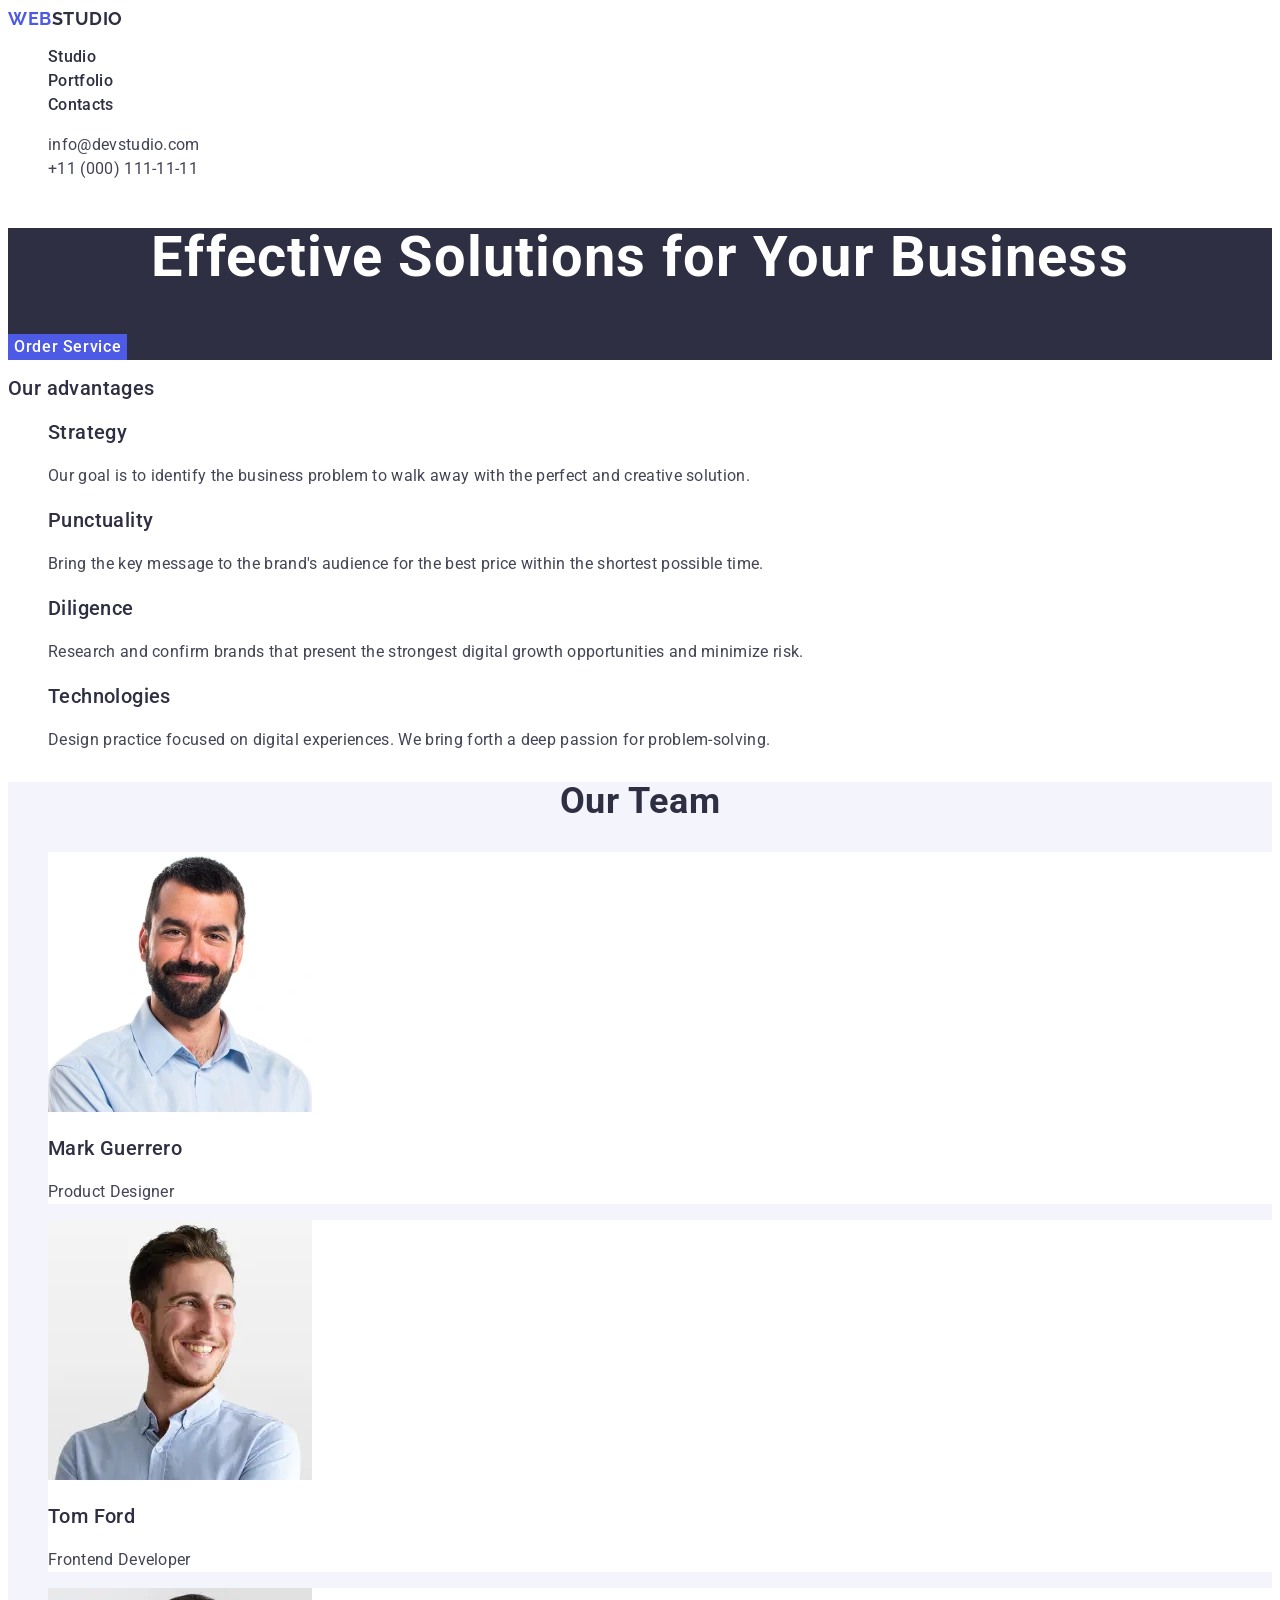
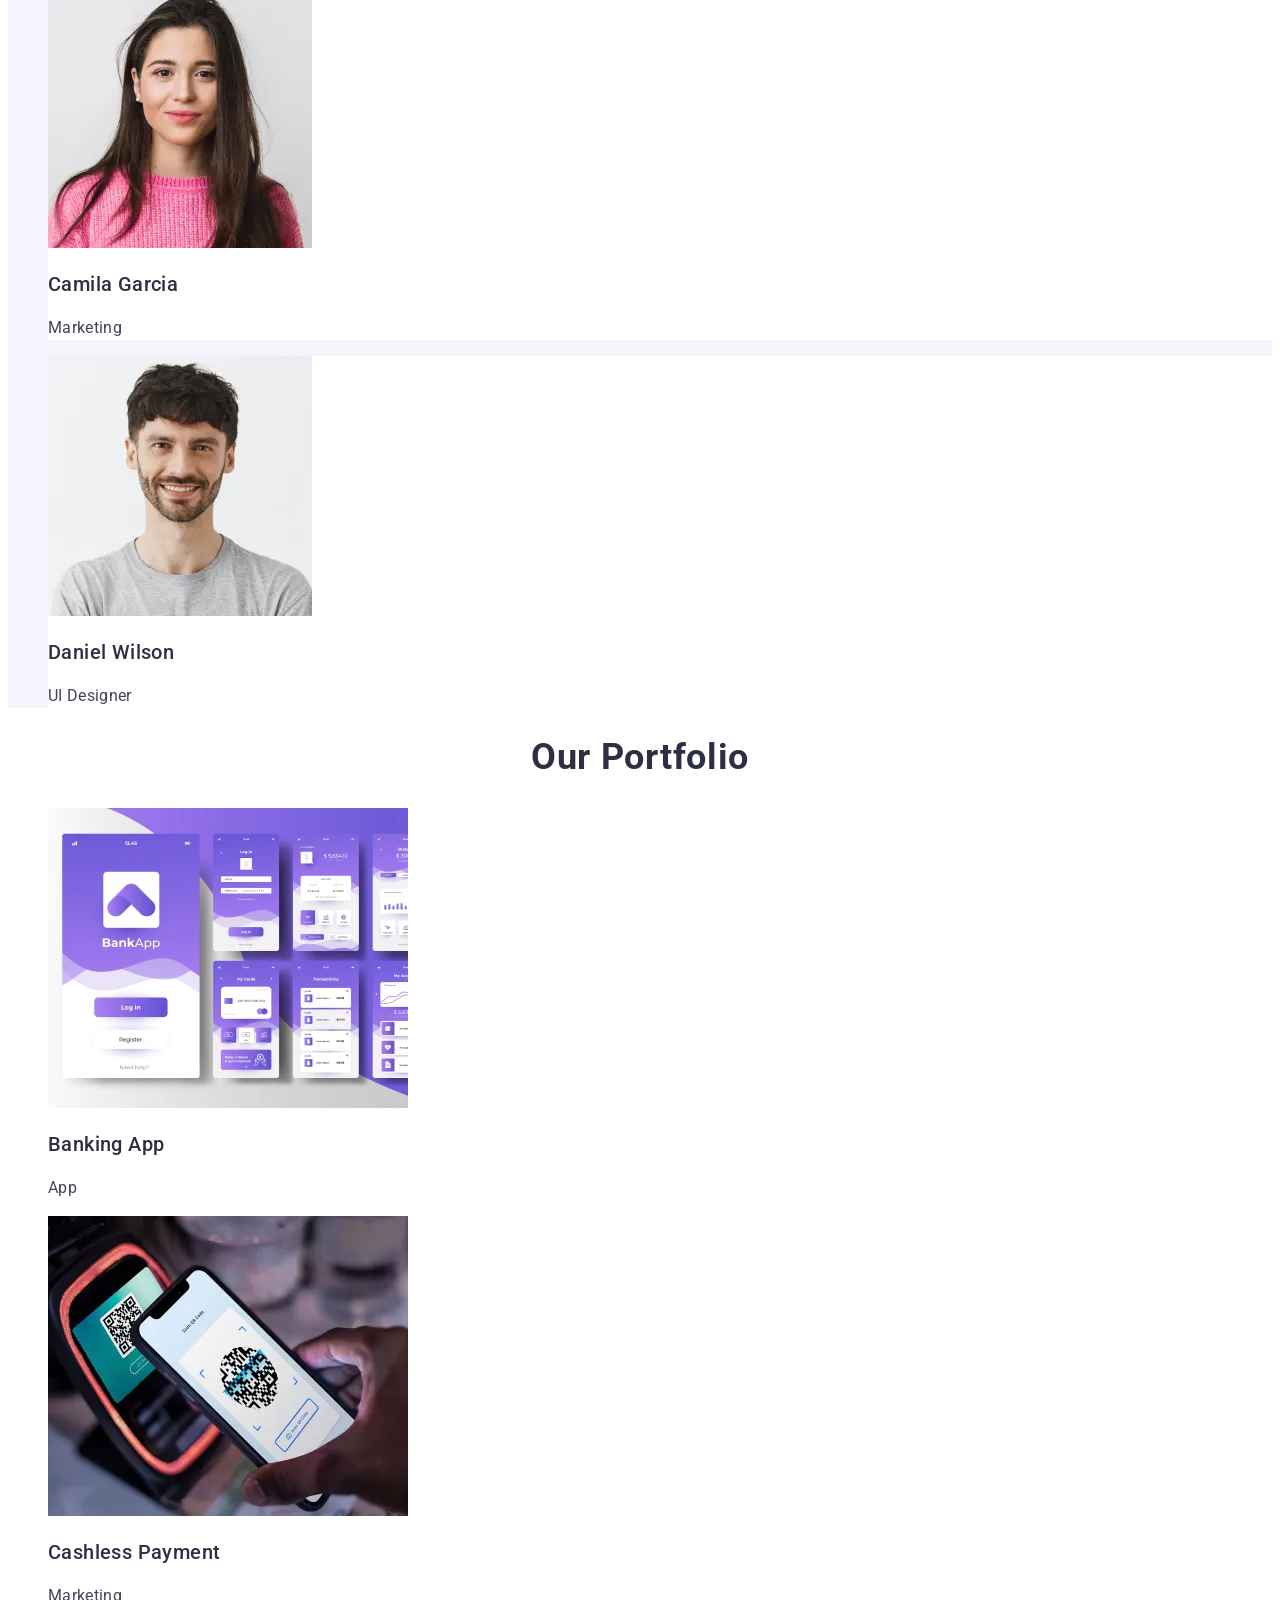
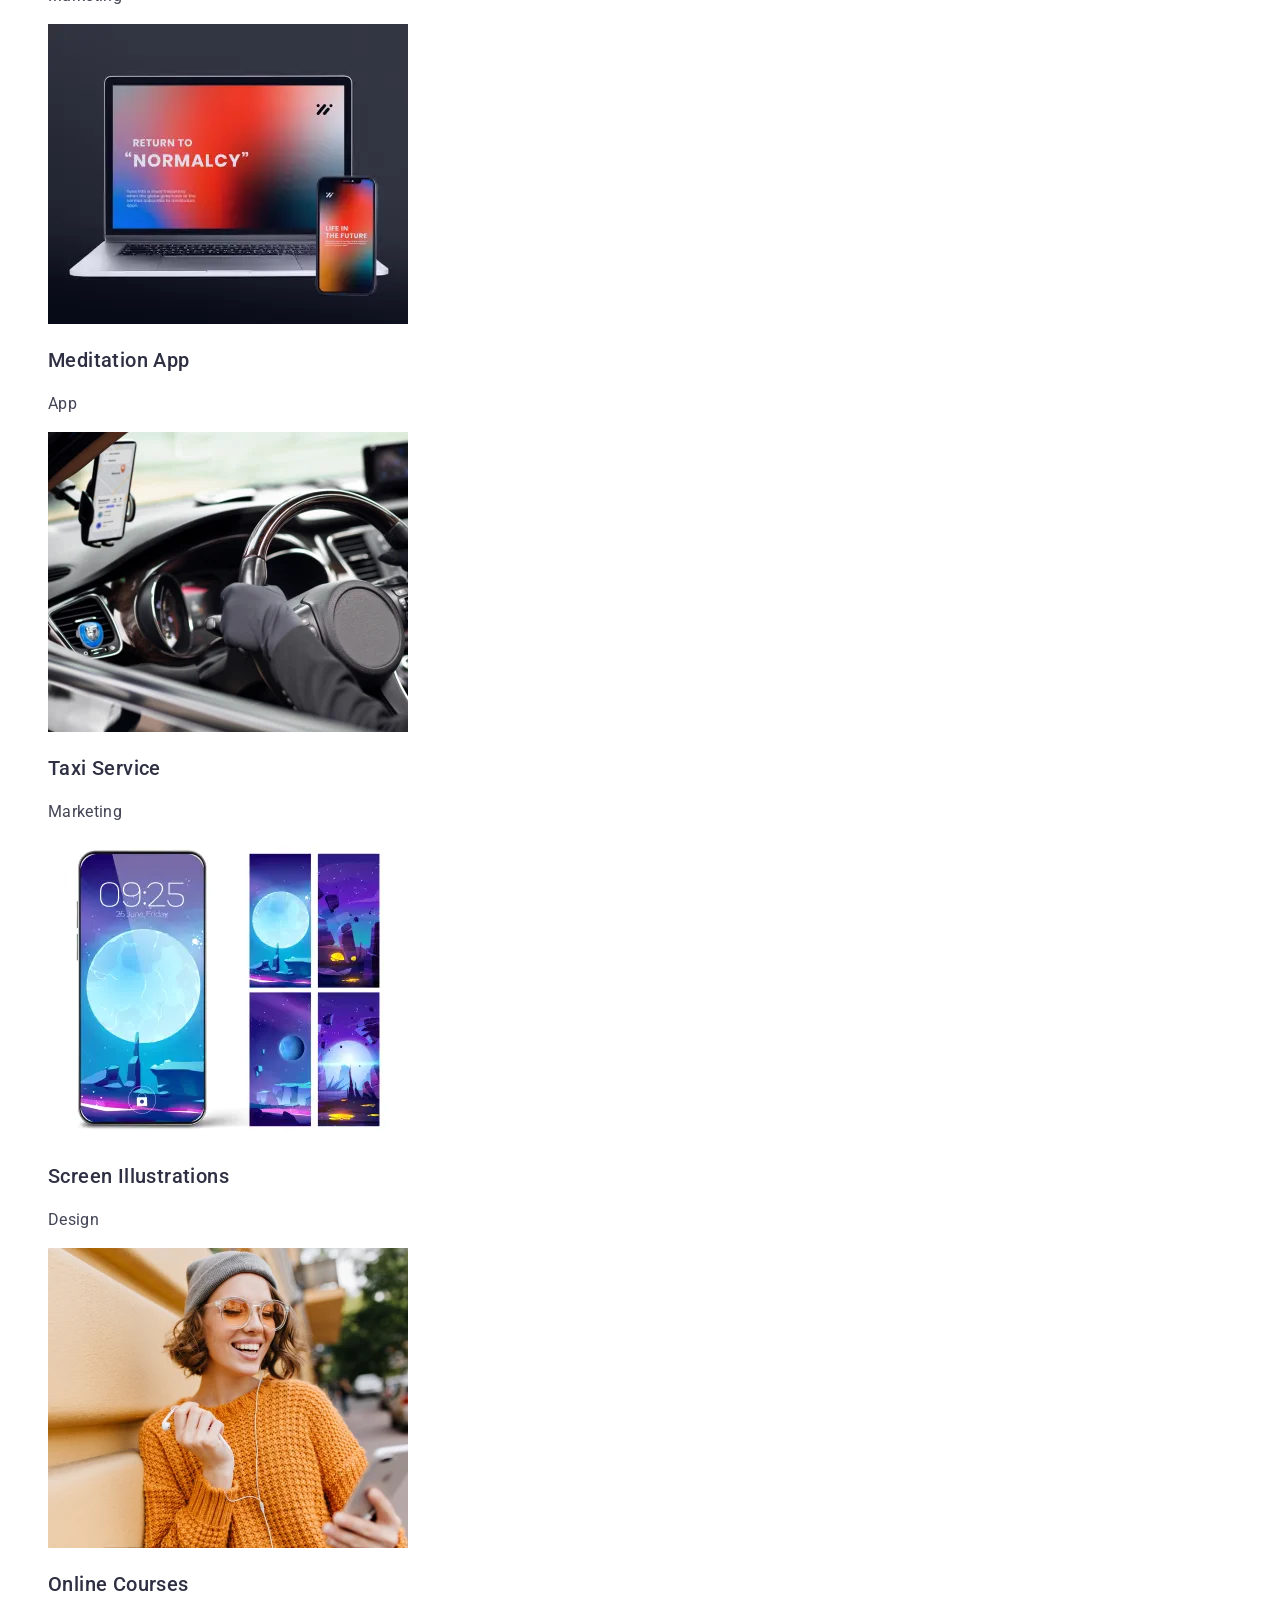
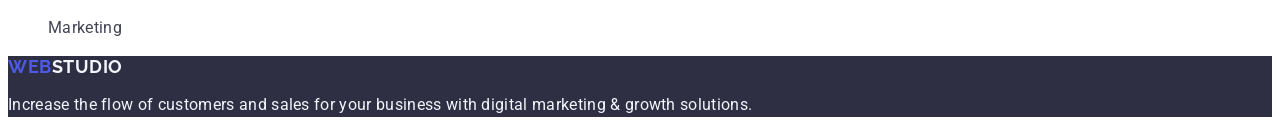
==== commit d8869b9d: "1 check homework" ====
--- a/index.html
+++ b/index.html
@@ -22,20 +22,22 @@
           Web<span class="logo-studio">Studio</span></a
         >
         <ul>
-          <li><a class="nav-link" href="#">Studio</a></li>
-          <li><a class="nav-link" href="#">Portfolio</a></li>
-          <li><a class="nav-link" href="#">Contacts</a></li>
+          <li><a class="nav-link" href="./index.html">Studio</a></li>
+          <li><a class="nav-link" href="">Portfolio</a></li>
+          <li><a class="nav-link" href="">Contacts</a></li>
         </ul>
       </nav>
-      <address>
+      <address style="address">
         <ul>
           <li>
-            <a class="nav-mail" href="mailto:info@devstudio.com"
+            <a class="nav-adress" href="mailto:info@devstudio.com"
               >info@devstudio.com</a
             >
           </li>
           <li>
-            <a class="nav-tel" href="tel:+110001111111">+11 (000) 111-11-11</a>
+            <a class="nav-adress" href="tel:+110001111111"
+              >+11 (000) 111-11-11</a
+            >
           </li>
         </ul>
       </address>
@@ -48,6 +50,7 @@
       </section>
       <!-- our advantages section  -->
       <section class="our-advantages-section">
+        <h2 class="section-advantages-title">Our advantages</h2>
         <ul>
           <li>
             <h3 class="advantages-title">Strategy</h3>
@@ -83,7 +86,7 @@
       <section class="our-team-section">
         <h2 class="team-title">Our Team</h2>
         <ul>
-          <li>
+          <li class="team-cart">
             <img
               src="./images/our_team/Mark Guerrero.webp"
               alt="img-Product-Designer "
@@ -92,7 +95,7 @@
             <h3 class="name-team-title">Mark Guerrero</h3>
             <p class="prof-name-title">Product Designer</p>
           </li>
-          <li>
+          <li class="team-cart">
             <img
               src="./images/our_team/Tom Ford.webp"
               alt="img-Tom-Ford"
@@ -101,7 +104,7 @@
             <h3 class="name-team-title">Tom Ford</h3>
             <p class="prof-name-title">Frontend Developer</p>
           </li>
-          <li>
+          <li class="team-cart">
             <img
               src="./images/our_team/Camila Garcia.webp"
               alt="img-Camila-Garcia"
@@ -110,7 +113,7 @@
             <h3 class="name-team-title">Camila Garcia</h3>
             <p class="prof-name-title">Marketing</p>
           </li>
-          <li>
+          <li class="team-cart">
             <img
               src="./images/our_team/Daniel Wilson.webp"
               alt="img-Daniel-Wilson"
--- a/css/styles.css
+++ b/css/styles.css
@@ -1,6 +1,8 @@
 body {
     font-family: 'Roboto', sans-serif; 
     font-size: 16px;
+    color: #434455;
+    background-color: #FFFFFF;
 }
 a{
     text-decoration: none;
@@ -12,10 +14,10 @@
 
 .logo{
     color:#4D5AE5;
-    font-family: Raleway;
+    font-family: "Raleway", sans-serif ;
     font-size: 18px;
     font-weight: 700;
-    line-height: 1.16;
+    line-height: 1.17;
     letter-spacing: 0.54px;
     text-transform: uppercase;
 
@@ -30,10 +32,16 @@
     line-height: 1.5;
     letter-spacing: 0.32px;
 }
-.nav-link:active{
+.nav-link:focus{
     color: #404BBF;
 }
-.nav-mail{
+.nav-link:hover {
+    color: #404BBF;
+}
+.address{
+    font-style: normal
+}
+.nav-adress{
     color:#434455;
     font-size: 16px;
     font-style: normal;
@@ -41,17 +49,13 @@
     line-height: 24px;
     letter-spacing: 0.32px;
 }
-.nav-mail:active{
+.nav-adress:active{
     color:#404BBF;
 }
-.nav-tel {
-    color:#434455;
-    font-size: 16px;
-    font-style: normal;
-    font-weight: 400;
-    line-height: 24px;  
-    letter-spacing: 0.32px;
-}
+.nav-adress:hover {
+    color: #404BBF;
+}
+
 
 /* HERO-SECTION */
 
@@ -64,11 +68,13 @@
     font-size: 56px;
     font-style: normal;
     font-weight: 700;
-    line-height: 60px;
+    line-height: 1.07;
     letter-spacing: 1.12px;
+    text-align: center
 }
 
 .hero-button{
+    font-family: "Roboto", sans-serif;
     background-color: #4D5AE5;
     color: #FFFFFF;
     cursor: pointer;
@@ -84,11 +90,22 @@
     color: #FFFFFF;
     
 }
+.hero-button:focus{
+    background-color: #404BBF;
+}
 
 /* OUR ADVANTAGES */
 
 .our-advantages-section{
     background-color: #fff;
+}
+.section-advantages-title{
+    color: #2e2f42;
+    font-weight: 500;
+    font-size: 20px;
+    line-height: 1.2;
+    letter-spacing: 0.02em;
+
 }
 .advantages-title{
     color: #2E2F42;
@@ -103,8 +120,8 @@
     font-size: 16px;
     font-style: normal;
     font-weight: 400;
-    line-height: 24px;
-    letter-spacing: 0.32px;
+    line-height: 1.5;
+    letter-spacing: 0.02em;
 }
 
 /* OUR TEAM */
@@ -117,9 +134,13 @@
     font-size: 36px;
     font-style: normal;
     font-weight: 700;
-    line-height: 40px;
+    line-height: 1.11;
     letter-spacing: 0.72px;
     text-transform: capitalize;
+    text-align: center
+}
+.team-cart{
+    background-color: #FFFFFF;
 }
 .name-team-title{
     color: #2E2F42;
@@ -147,9 +168,10 @@
     font-size: 36px;
     font-style: normal;
     font-weight: 700;
-    line-height: 40px;
+    line-height: 1.11;
     letter-spacing: 0.72px;
     text-transform: capitalize;
+    text-align: center;
 }
 .service-title{
     color: #2E2F42;
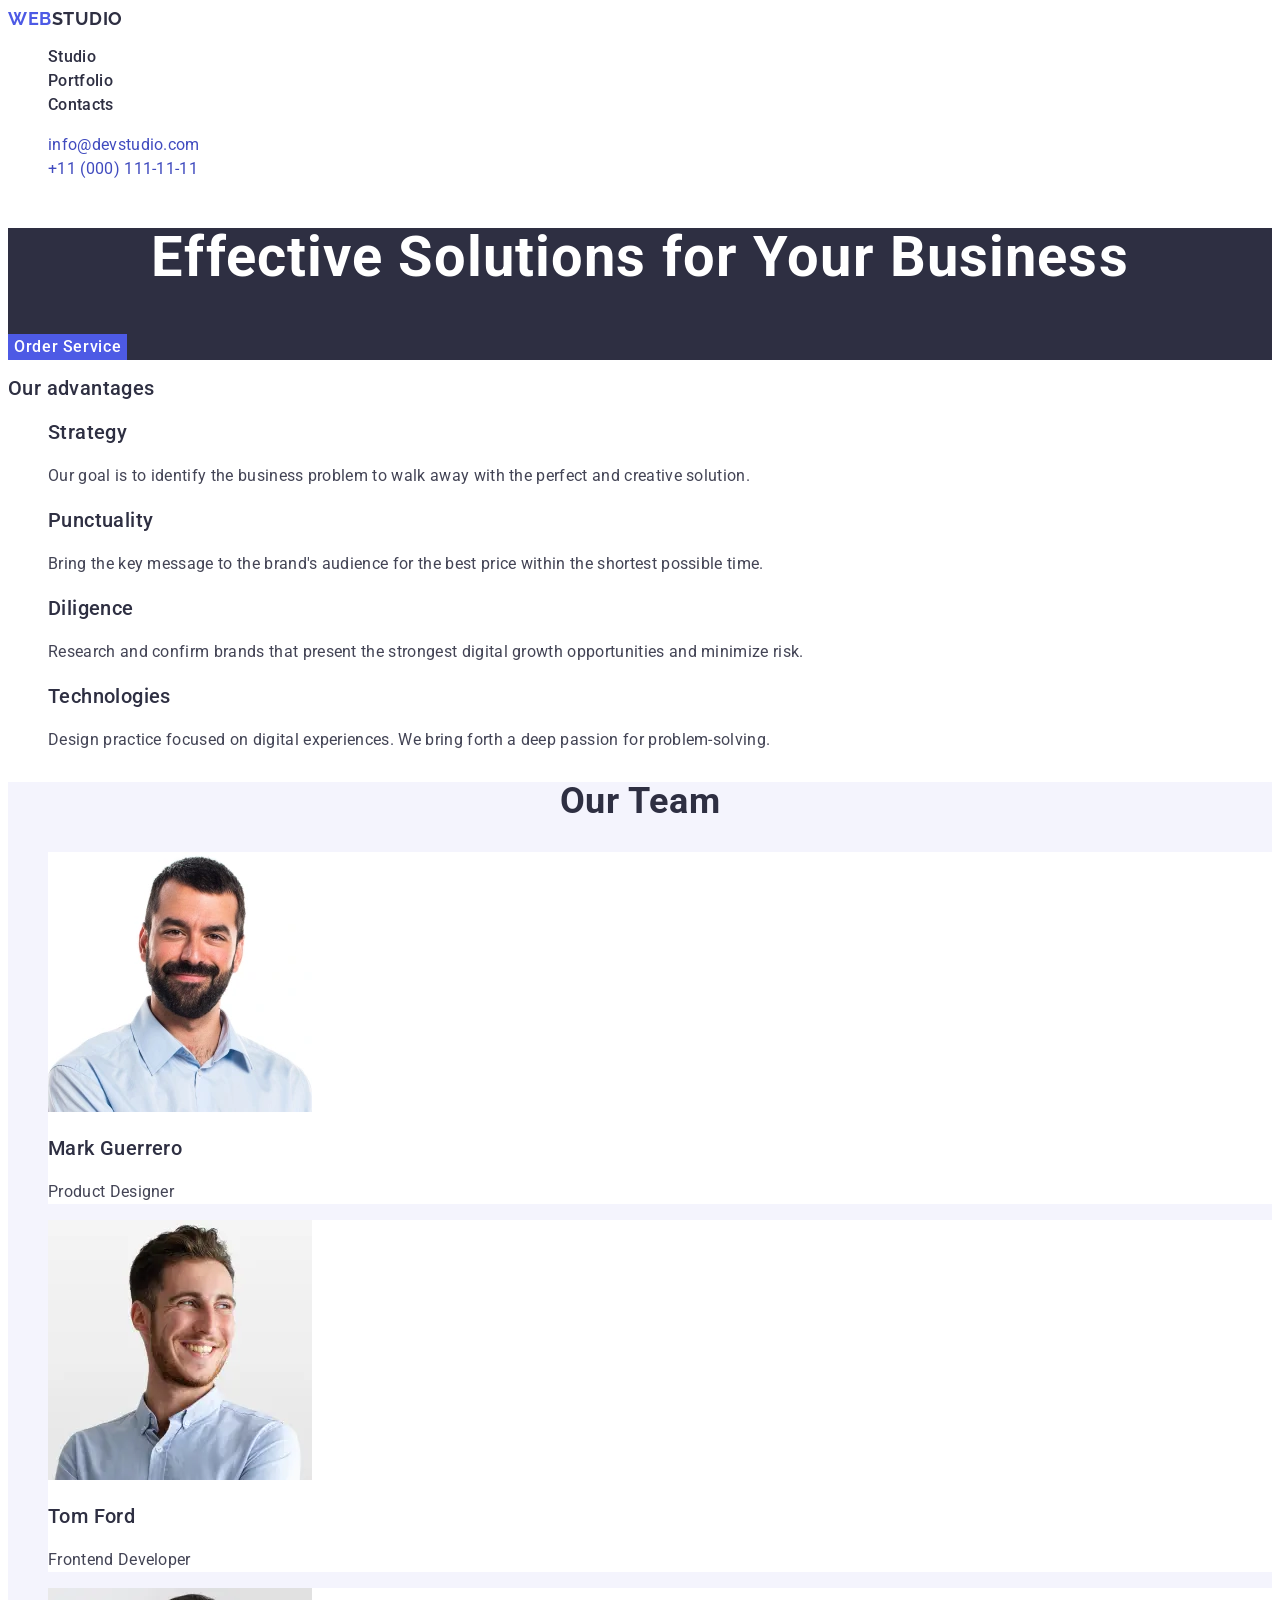
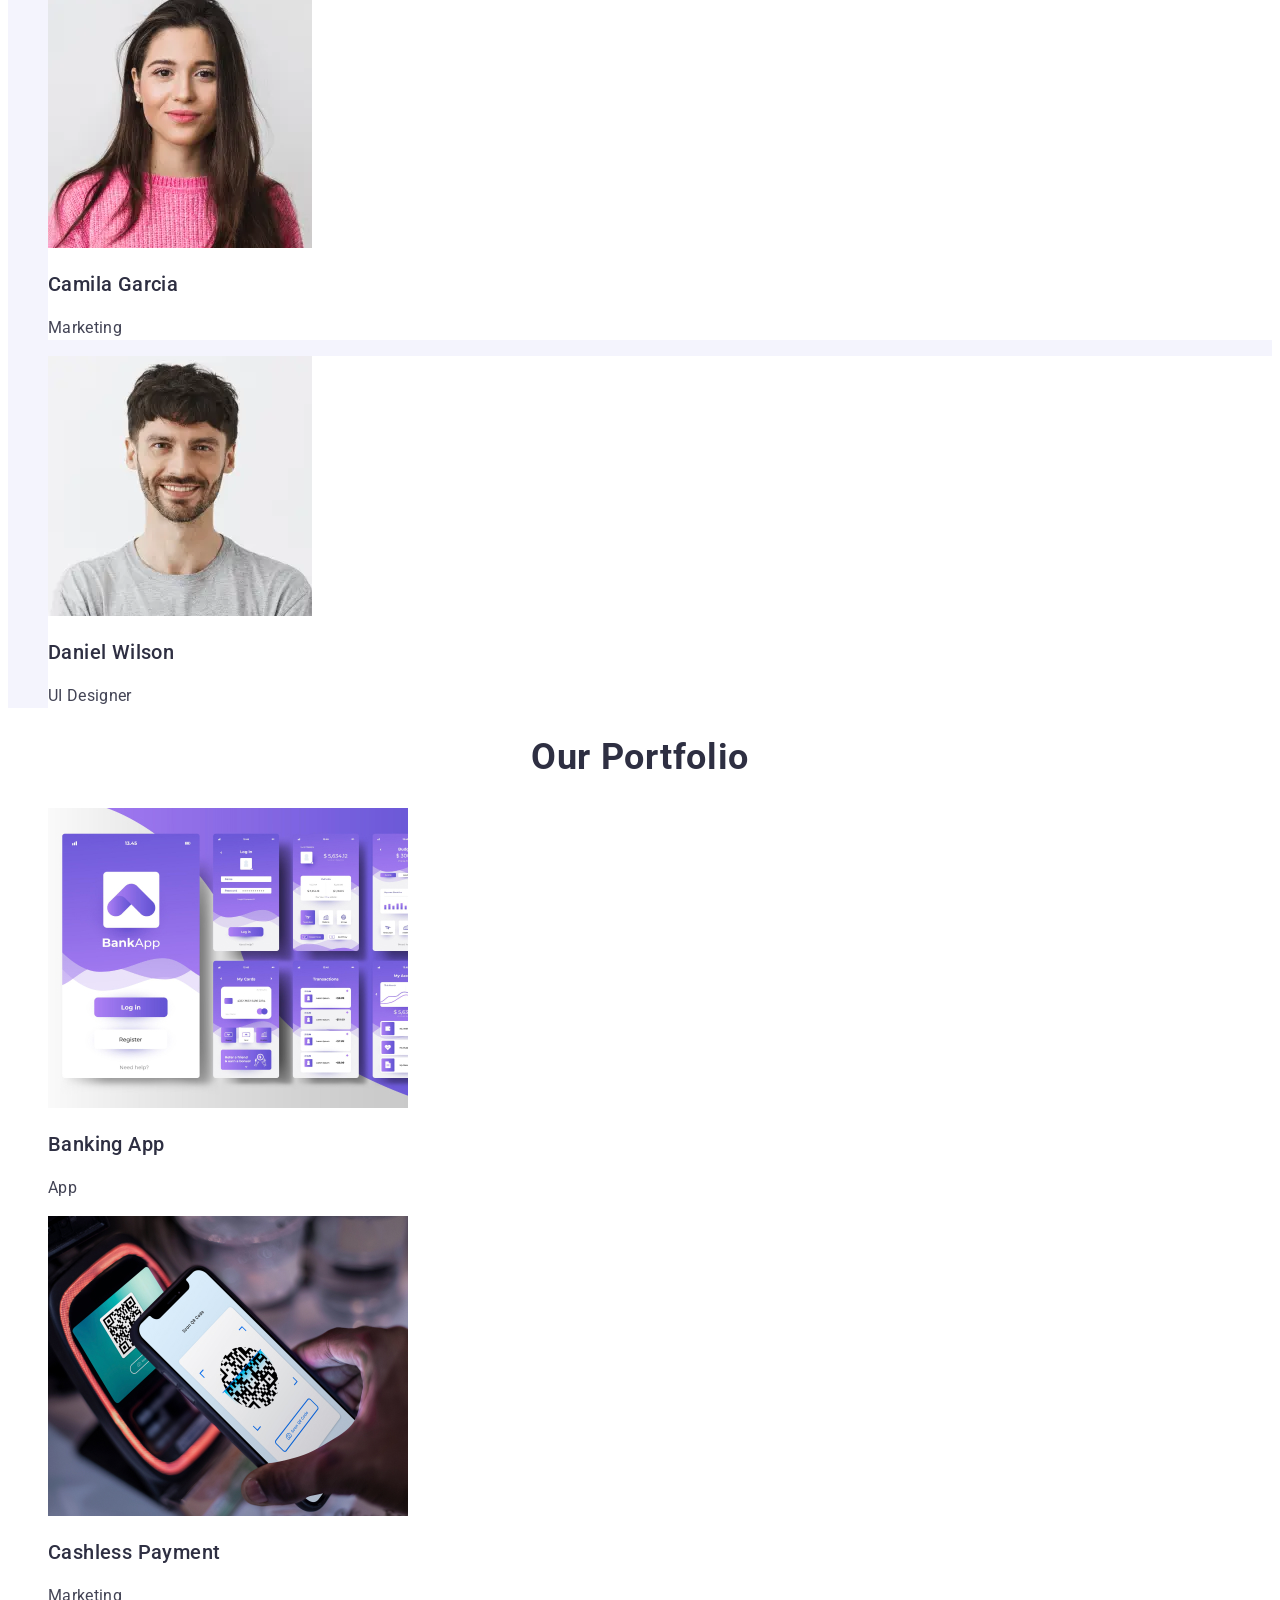
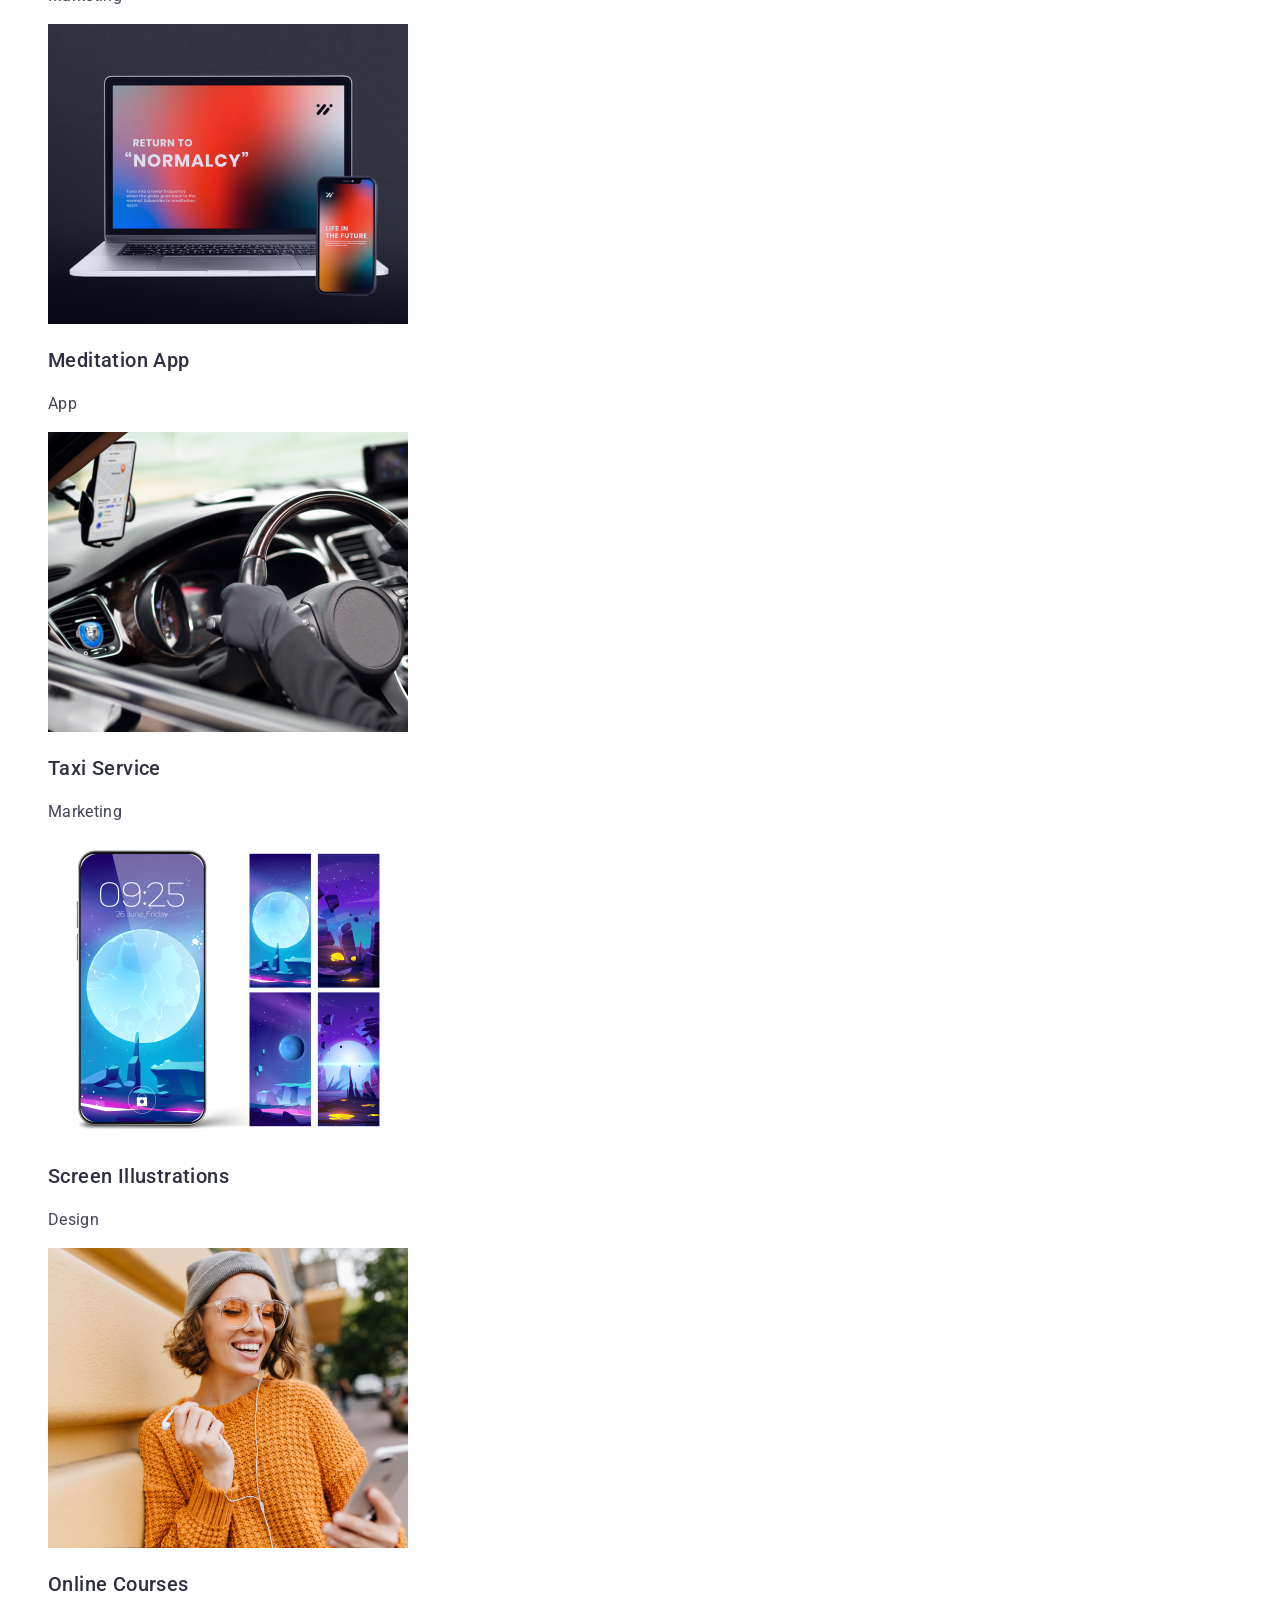
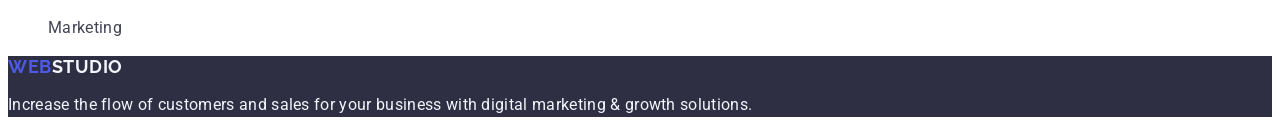
==== commit 52f12c83: "check-2" ====
--- a/index.html
+++ b/index.html
@@ -130,7 +130,7 @@
         <ul>
           <li>
             <img
-              src="./images/our_portfolio/banking_app.webp"
+              src="./images/our_portfolio/banking_app.jpg"
               alt="banking_app"
               width="360"
             />
@@ -139,7 +139,7 @@
           </li>
           <li>
             <img
-              src="./images/our_portfolio/cashless_payment.webp"
+              src="./images/our_portfolio/cashless_payment.jpg"
               alt=" cashless_payment"
               width="360"
             />
@@ -148,7 +148,7 @@
           </li>
           <li>
             <img
-              src="./images/our_portfolio/meditation_app.webp"
+              src="./images/our_portfolio/meditation_app.jpg"
               alt=" meditation_app"
               width="360"
             />
@@ -157,7 +157,7 @@
           </li>
           <li>
             <img
-              src="./images/our_portfolio/taxi_service.webp"
+              src="./images/our_portfolio/taxi_service.jpg"
               alt=" taxi_service"
               width="360"
             />
@@ -166,7 +166,7 @@
           </li>
           <li>
             <img
-              src="./images/our_portfolio/screen_illustrations.webp"
+              src="./images/our_portfolio/screen_illustrations.jpg"
               alt="screen_illustrations"
               width="360"
             />
@@ -175,7 +175,7 @@
           </li>
           <li>
             <img
-              src="./images/our_portfolio/online_courses.webp"
+              src="./images/our_portfolio/online_courses.jpg"
               alt=" online_courses"
               width="360"
             />
--- a/css/styles.css
+++ b/css/styles.css
@@ -39,7 +39,7 @@
     color: #404BBF;
 }
 .address{
-    font-style: normal
+    font-style: normal;
 }
 .nav-adress{
     color:#434455;
@@ -53,6 +53,9 @@
     color:#404BBF;
 }
 .nav-adress:hover {
+    color: #404BBF;
+}
+.nav-adress:first-of-type {
     color: #404BBF;
 }
 
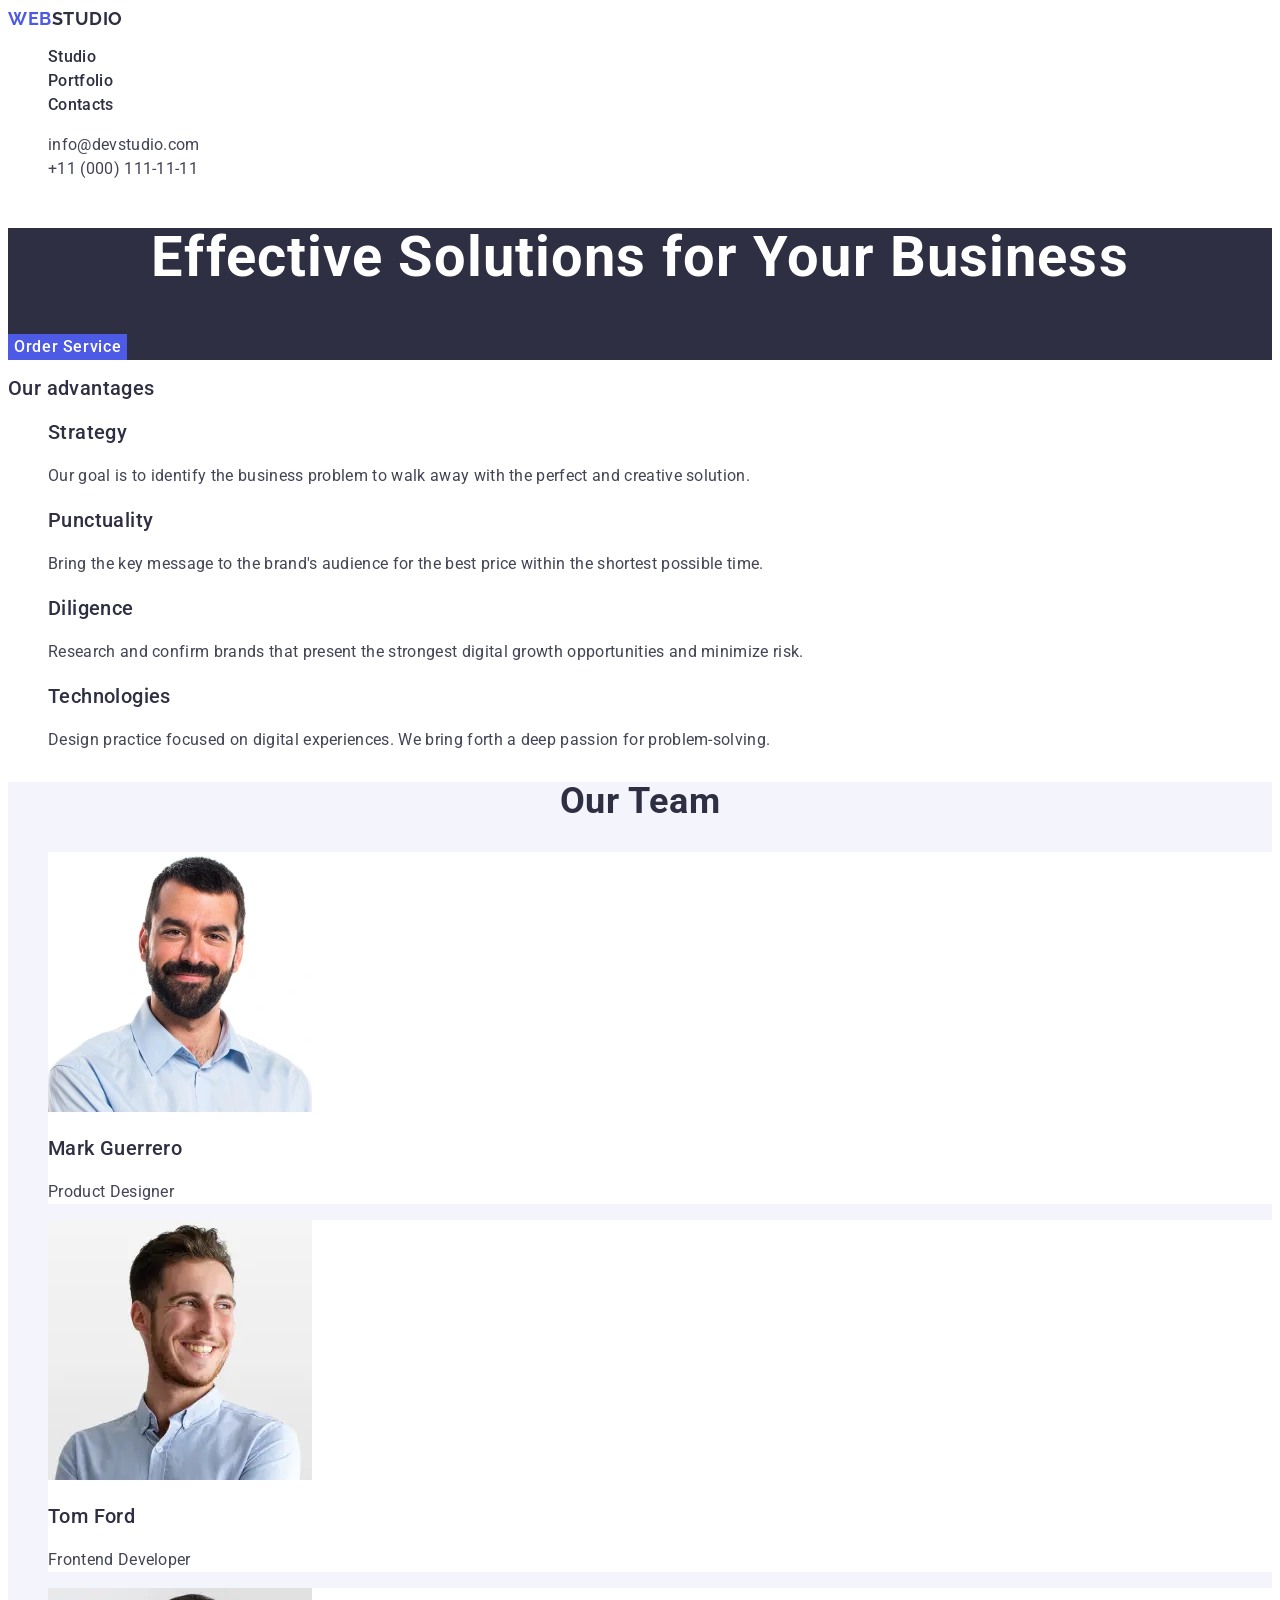
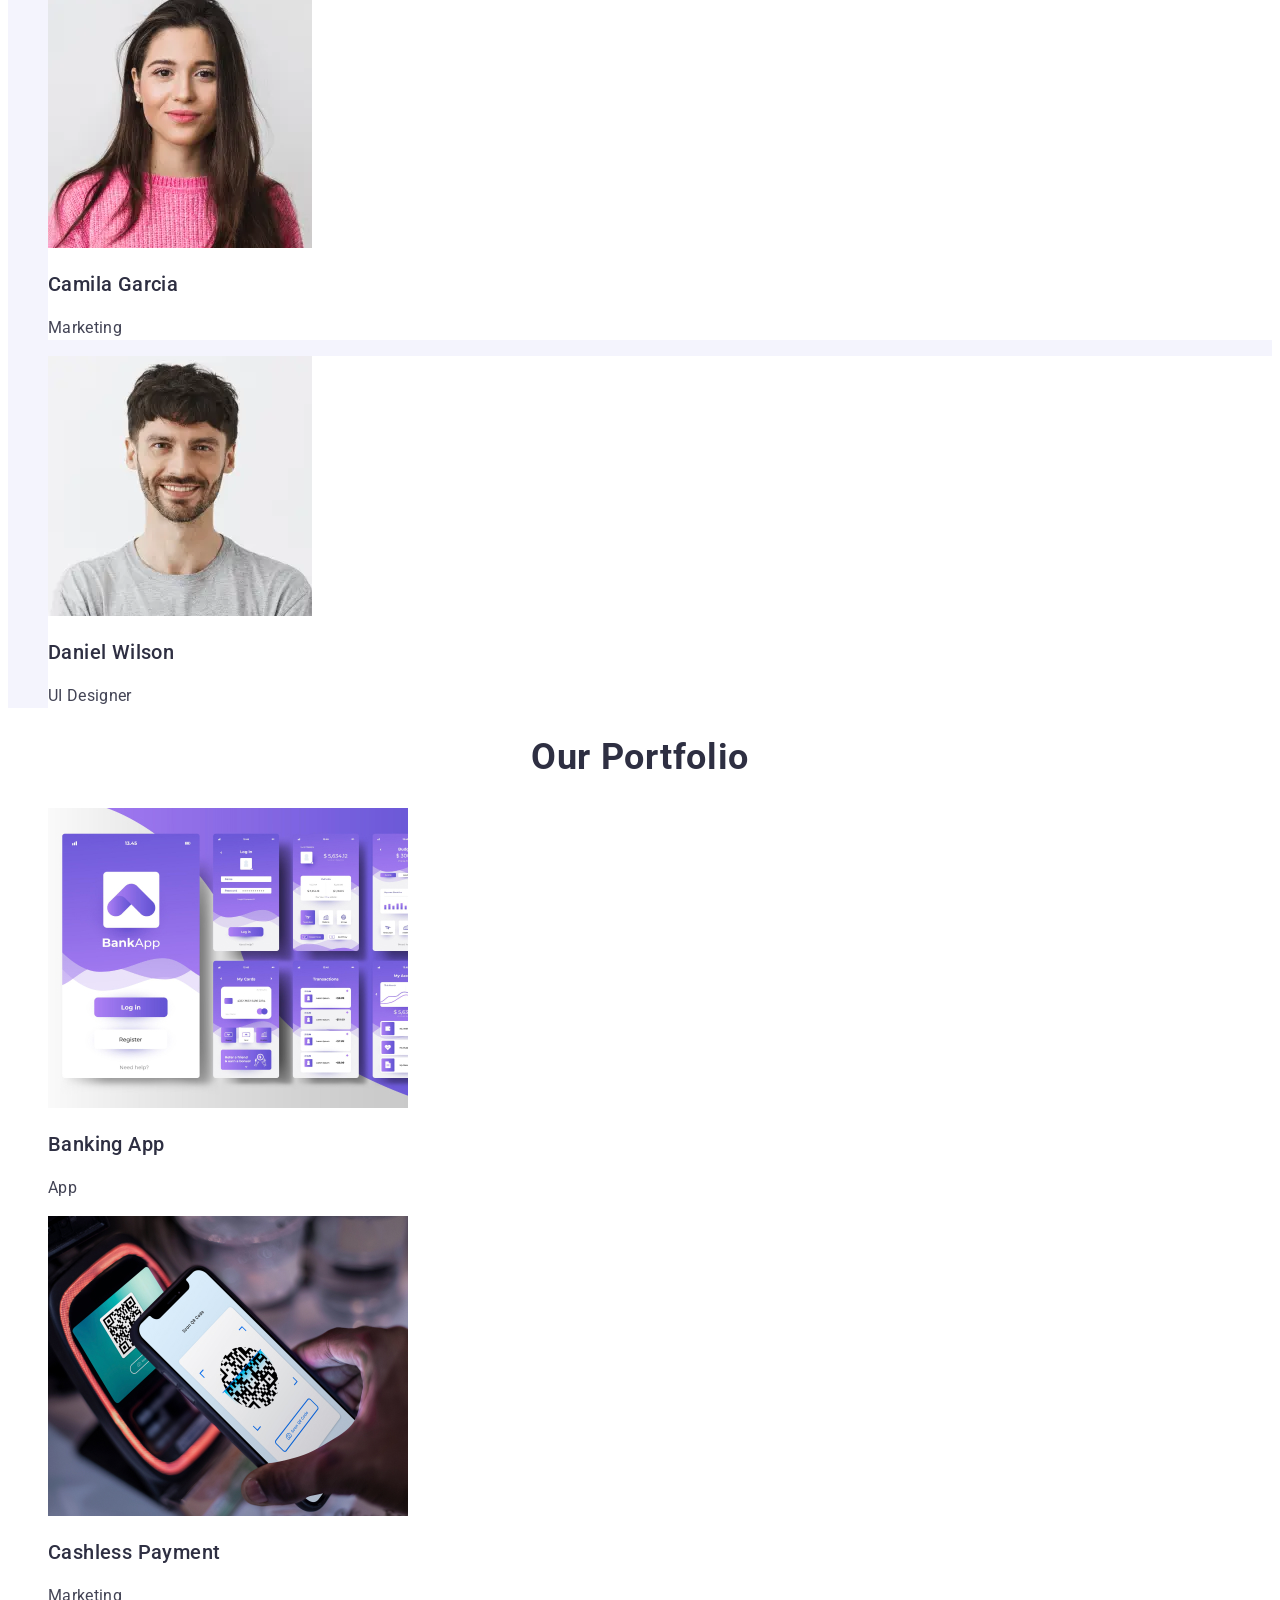
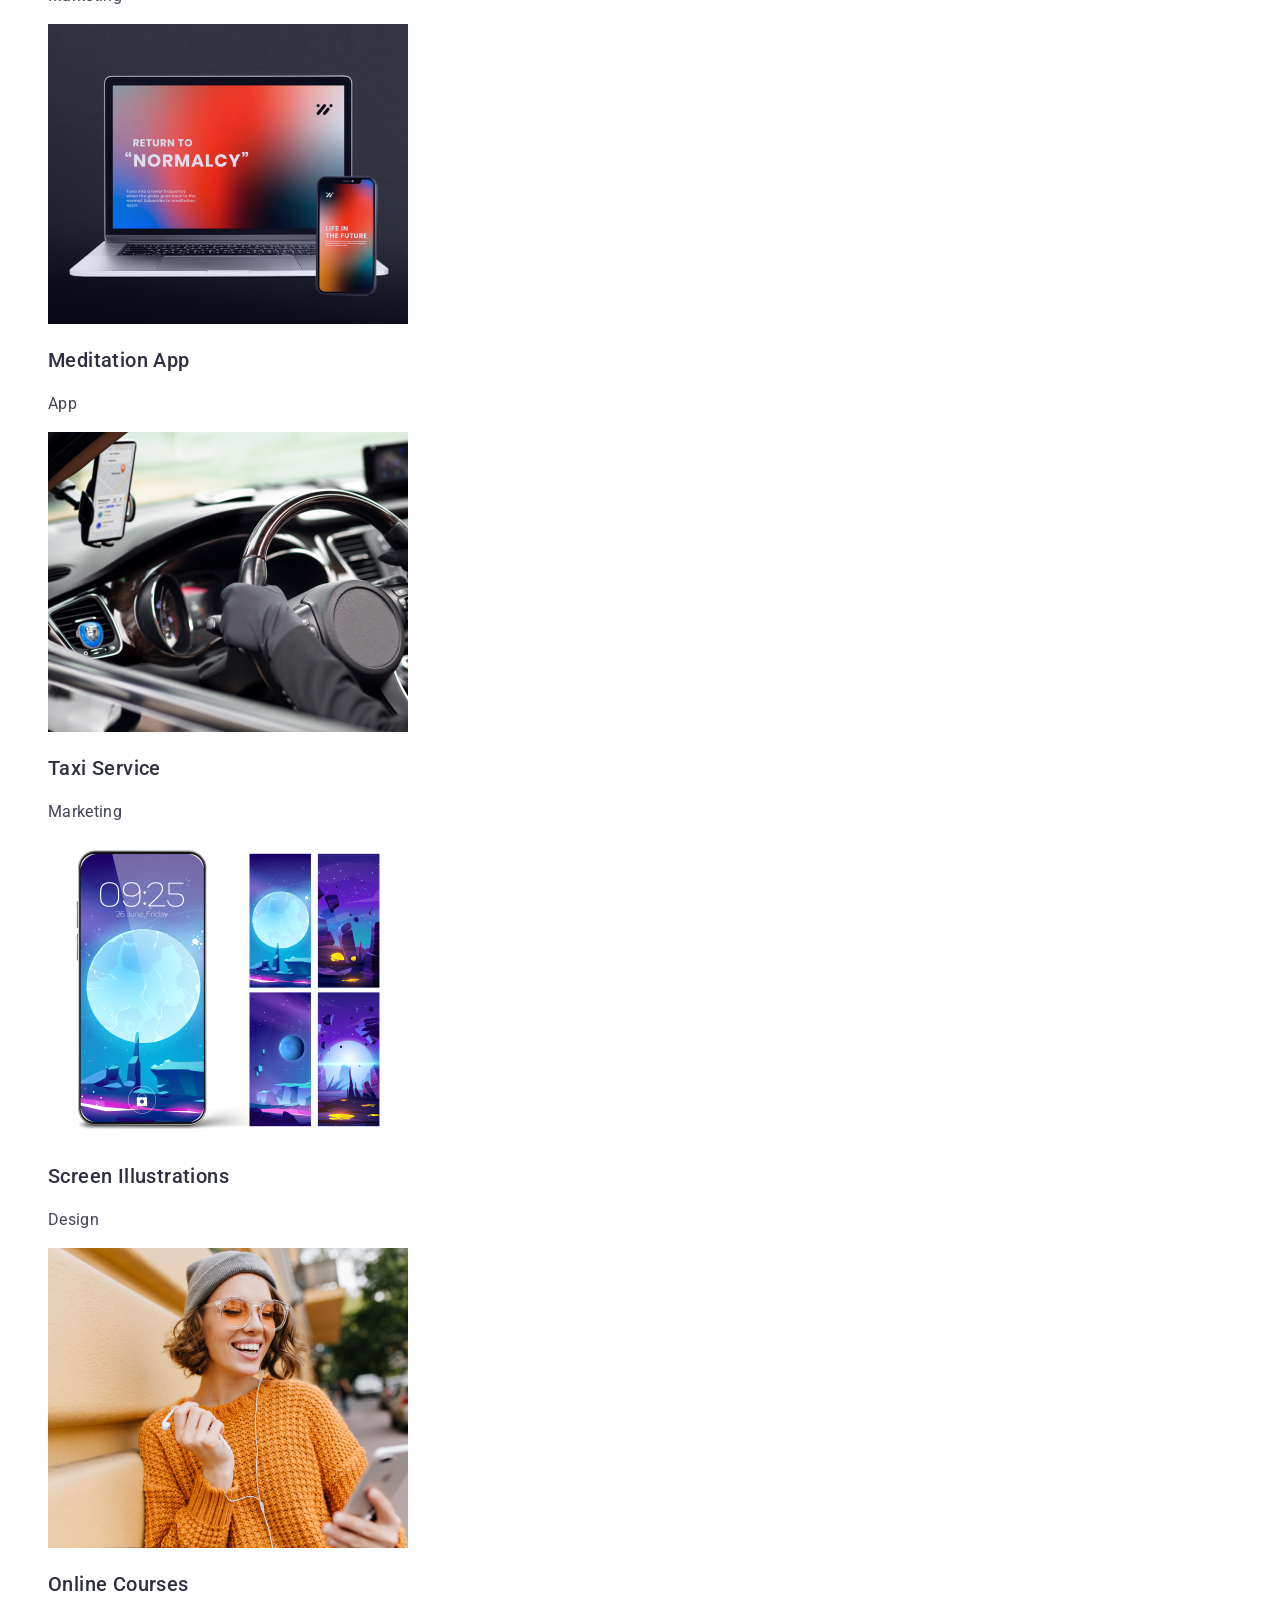
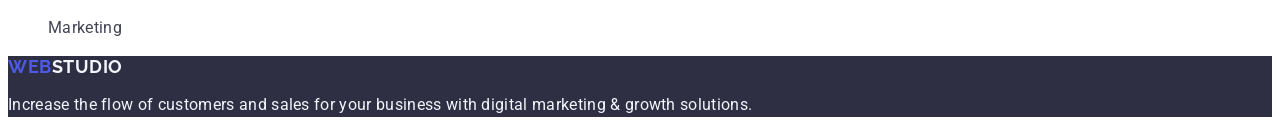
==== commit 60981b22: "Update index.html" ====
--- a/index.html
+++ b/index.html
@@ -27,7 +27,7 @@
           <li><a class="nav-link" href="">Contacts</a></li>
         </ul>
       </nav>
-      <address style="address">
+      <address class="address-list">
         <ul>
           <li>
             <a class="nav-adress" href="mailto:info@devstudio.com"
--- a/css/styles.css
+++ b/css/styles.css
@@ -38,8 +38,9 @@
 .nav-link:hover {
     color: #404BBF;
 }
-.address{
-    font-style: normal;
+.address-list {
+    font-style: normal;
+    color: #434455;
 }
 .nav-adress{
     color:#434455;
@@ -55,7 +56,7 @@
 .nav-adress:hover {
     color: #404BBF;
 }
-.nav-adress:first-of-type {
+.nav-adress:focus {
     color: #404BBF;
 }
 
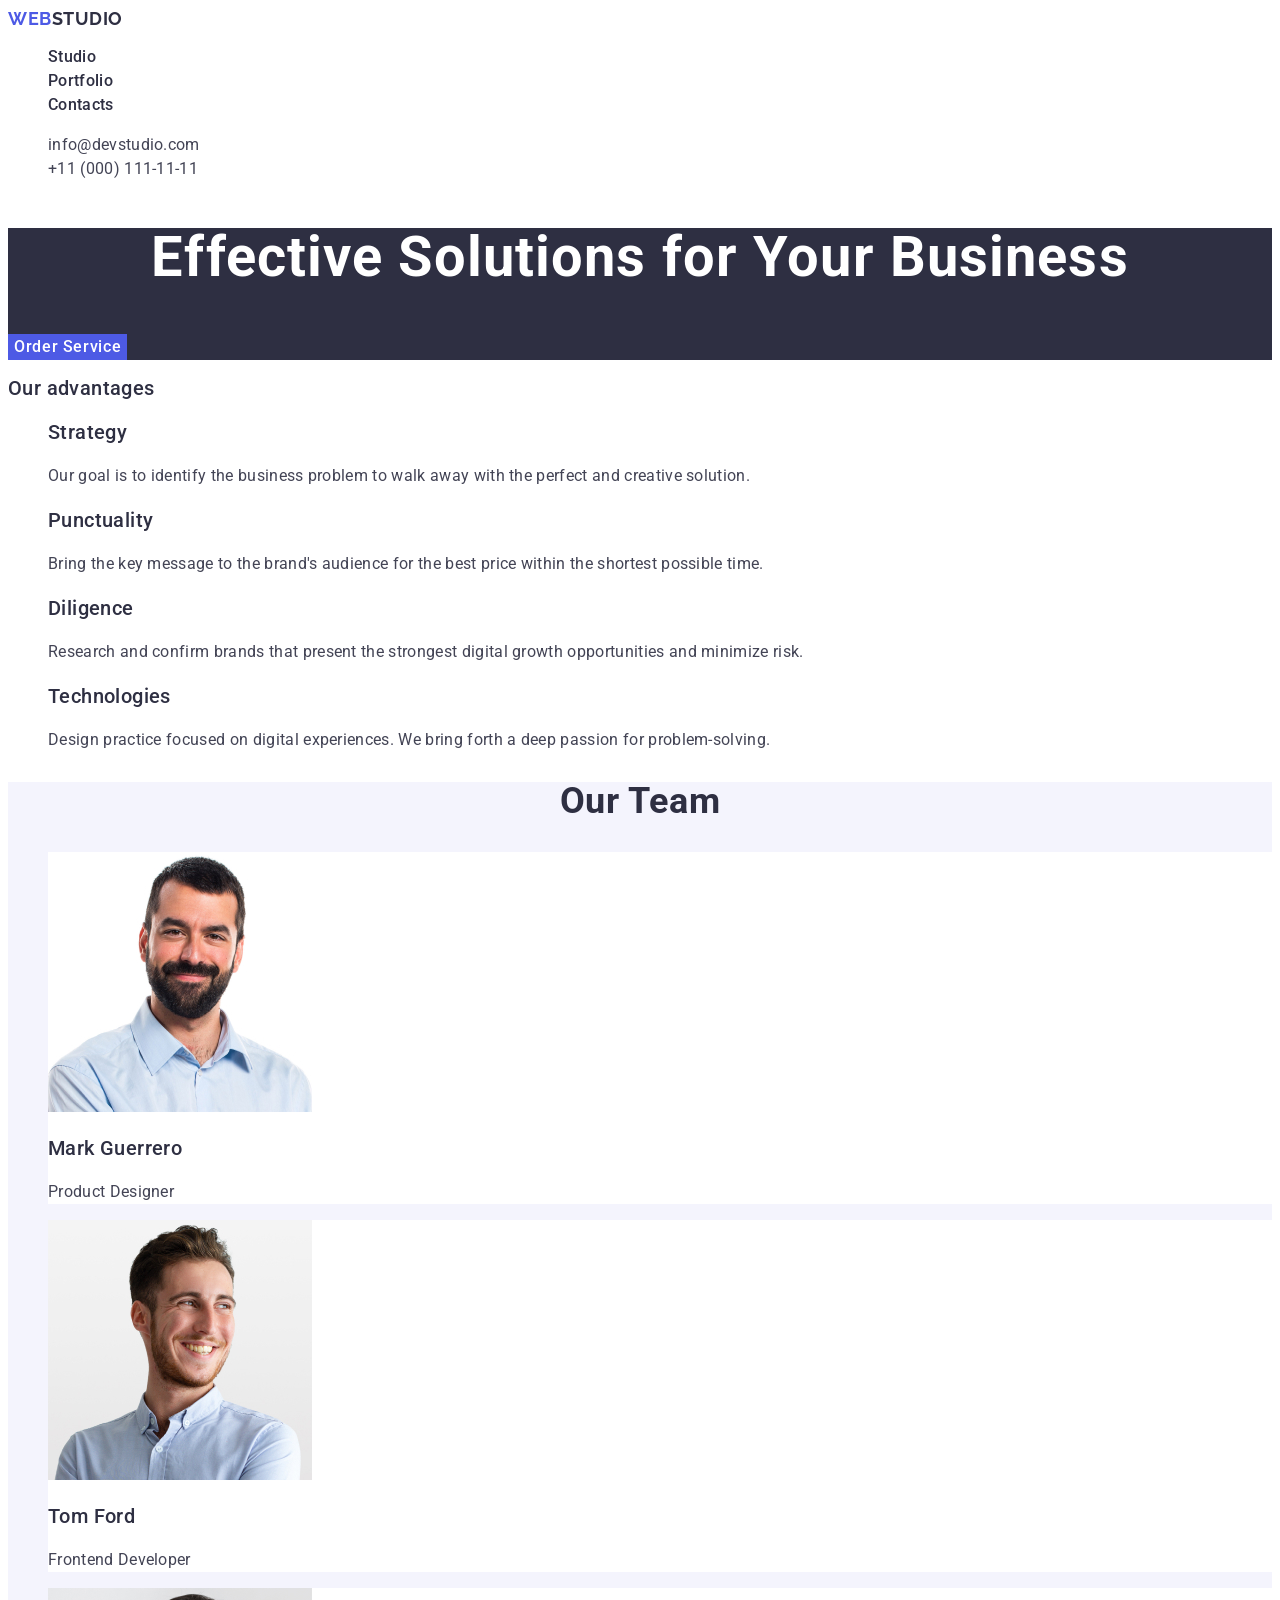
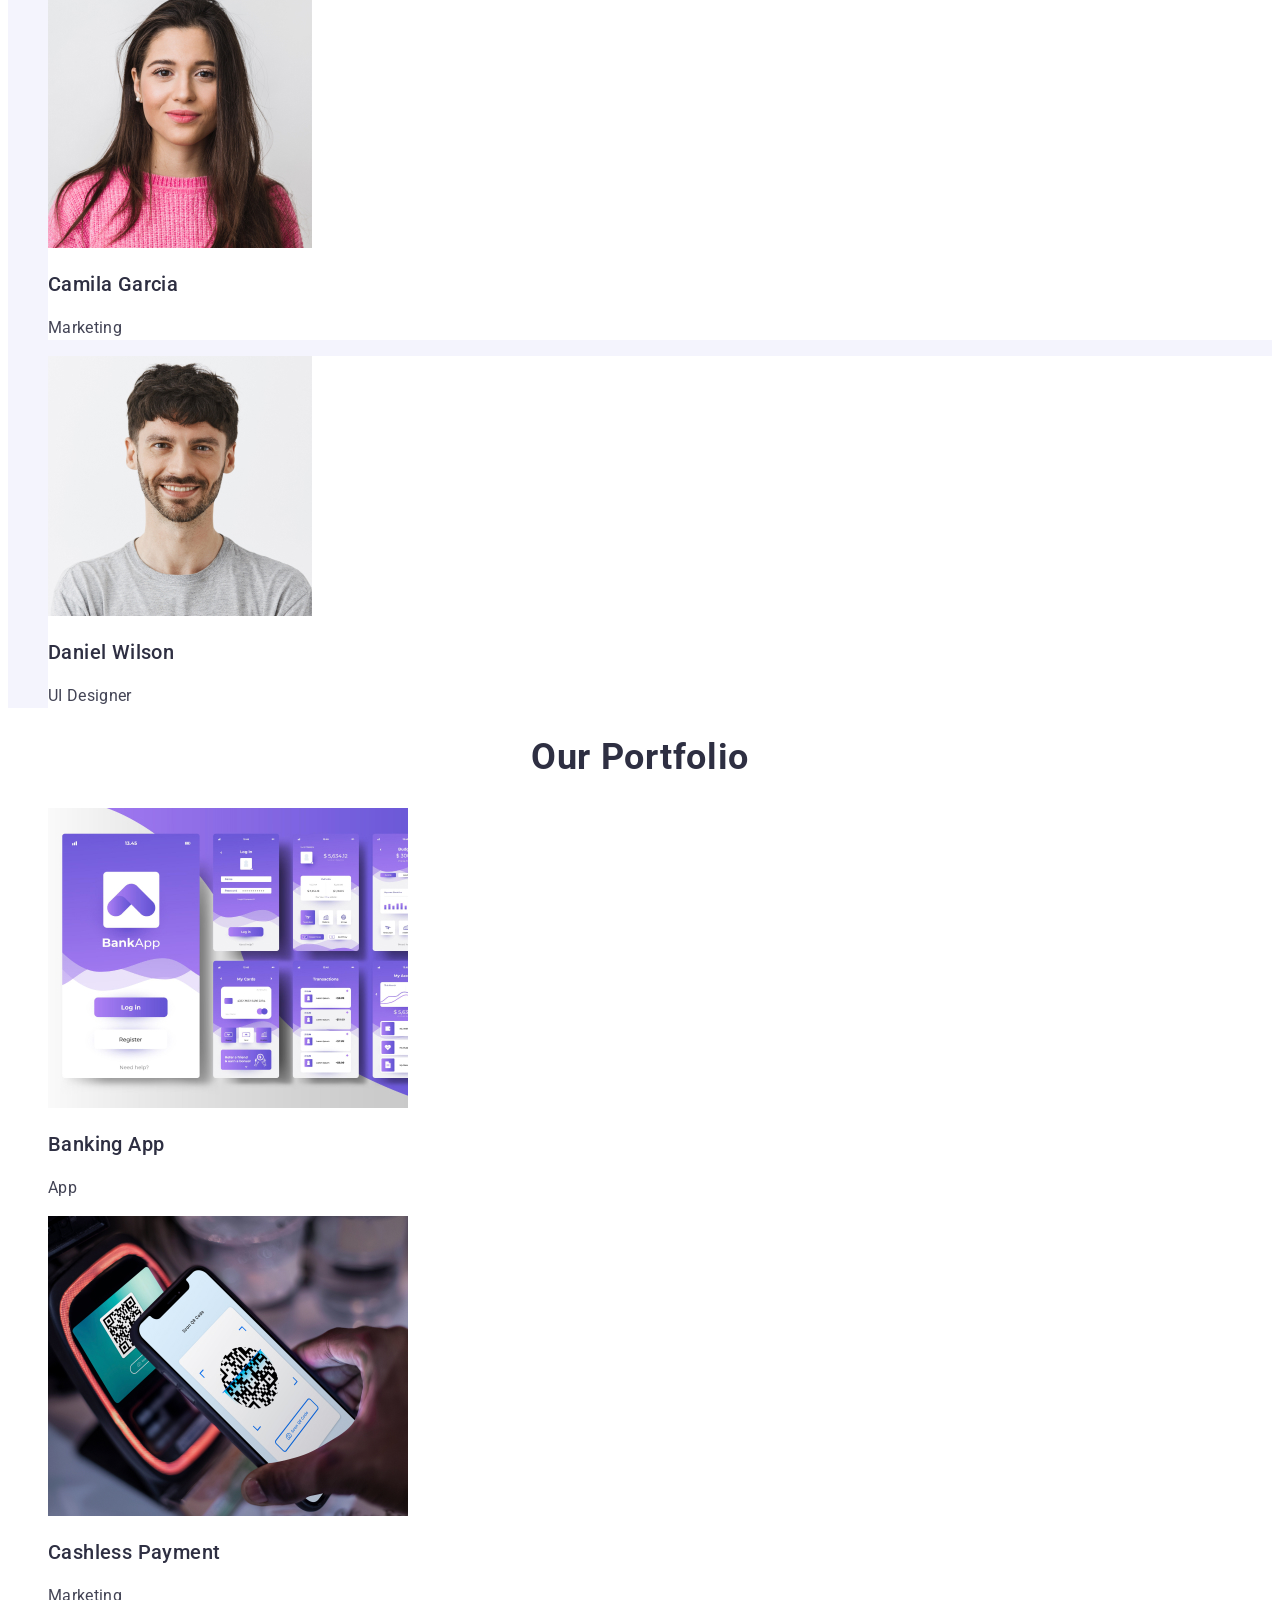
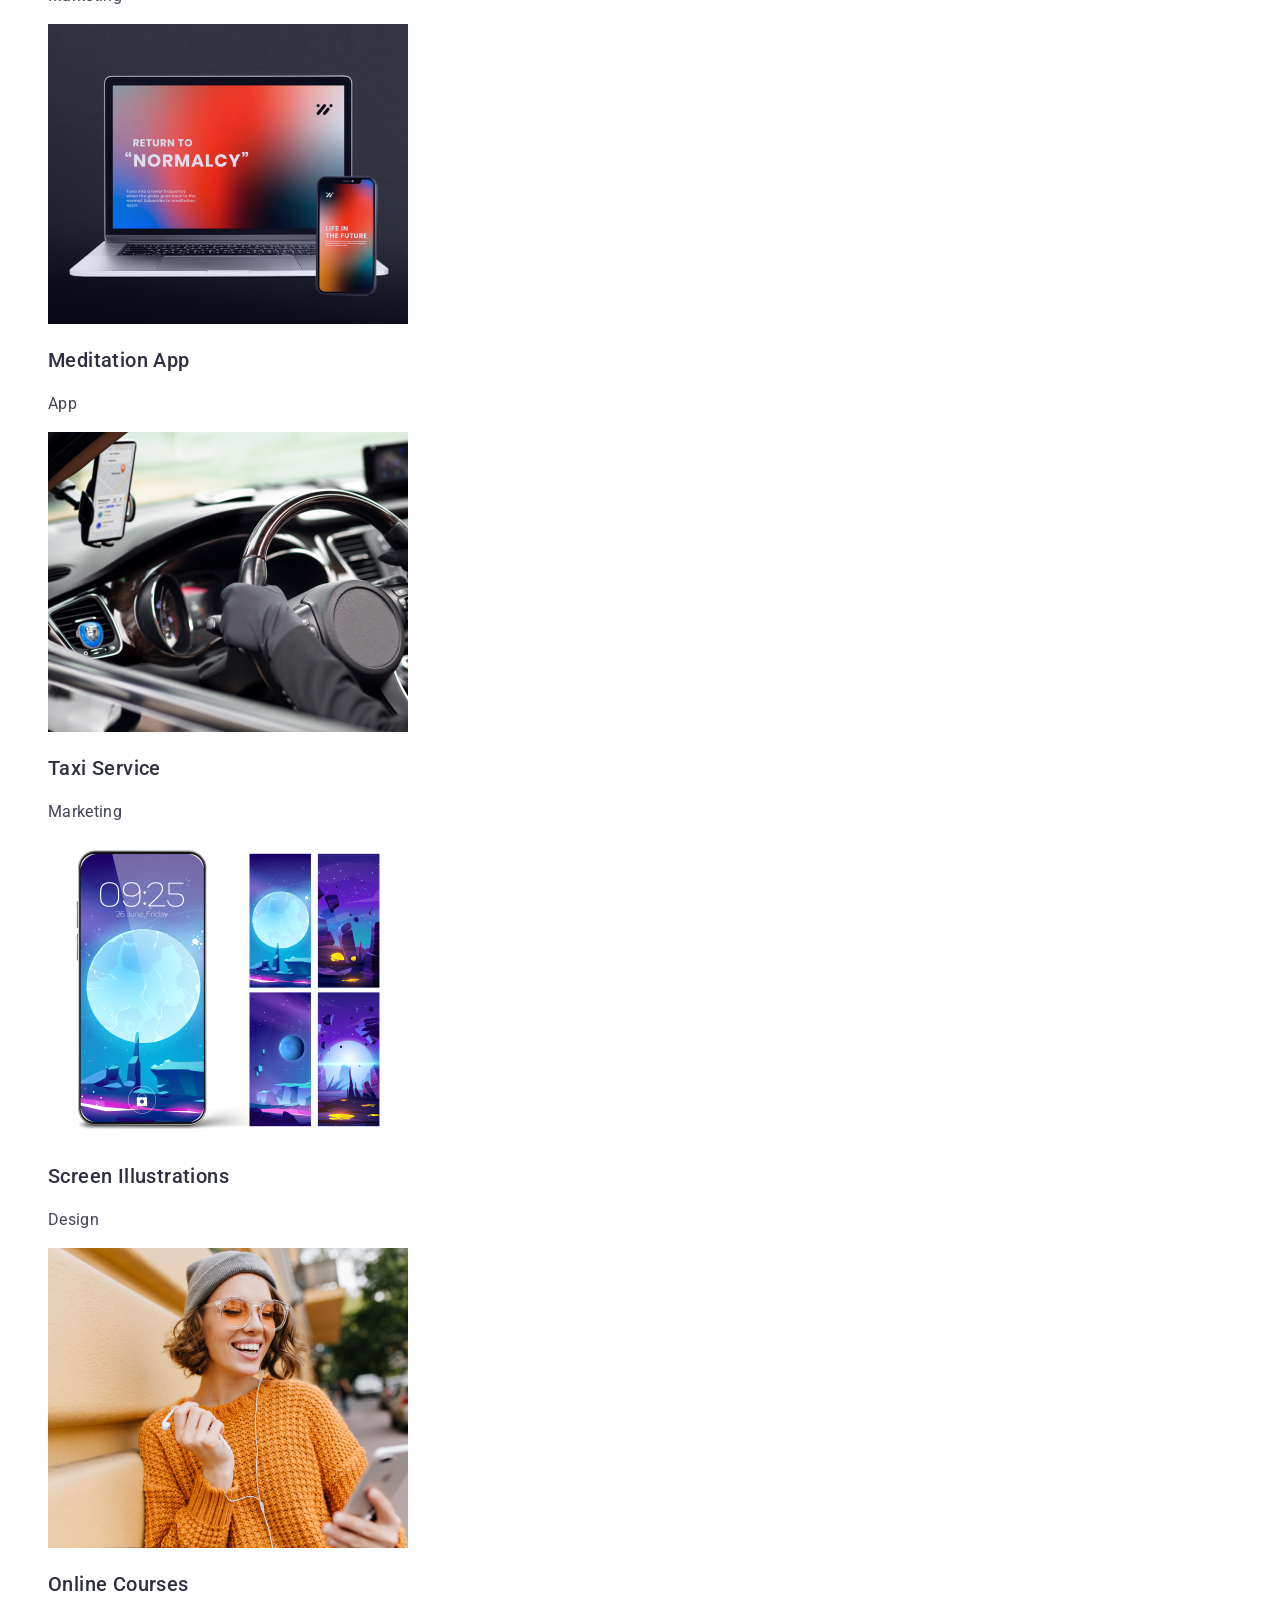
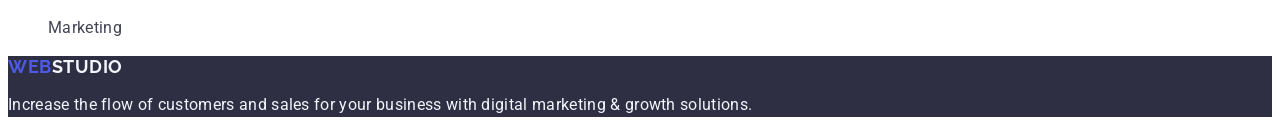
==== commit 0a7d403a: "check-4" ====
--- a/index.html
+++ b/index.html
@@ -88,7 +88,7 @@
         <ul>
           <li class="team-cart">
             <img
-              src="./images/our_team/Mark Guerrero.webp"
+              src="./images/our_team/mark-guerrero.jpg"
               alt="img-Product-Designer "
               width="264"
             />
@@ -97,7 +97,7 @@
           </li>
           <li class="team-cart">
             <img
-              src="./images/our_team/Tom Ford.webp"
+              src="./images/our_team/tom-ford.jpg"
               alt="img-Tom-Ford"
               width="264"
             />
@@ -106,7 +106,7 @@
           </li>
           <li class="team-cart">
             <img
-              src="./images/our_team/Camila Garcia.webp"
+              src="./images/our_team/camila-garcia.jpg"
               alt="img-Camila-Garcia"
               width="264"
             />
@@ -115,7 +115,7 @@
           </li>
           <li class="team-cart">
             <img
-              src="./images/our_team/Daniel Wilson.webp"
+              src="./images/our_team/daniel-wilson.jpg"
               alt="img-Daniel-Wilson"
               width="264"
             />
